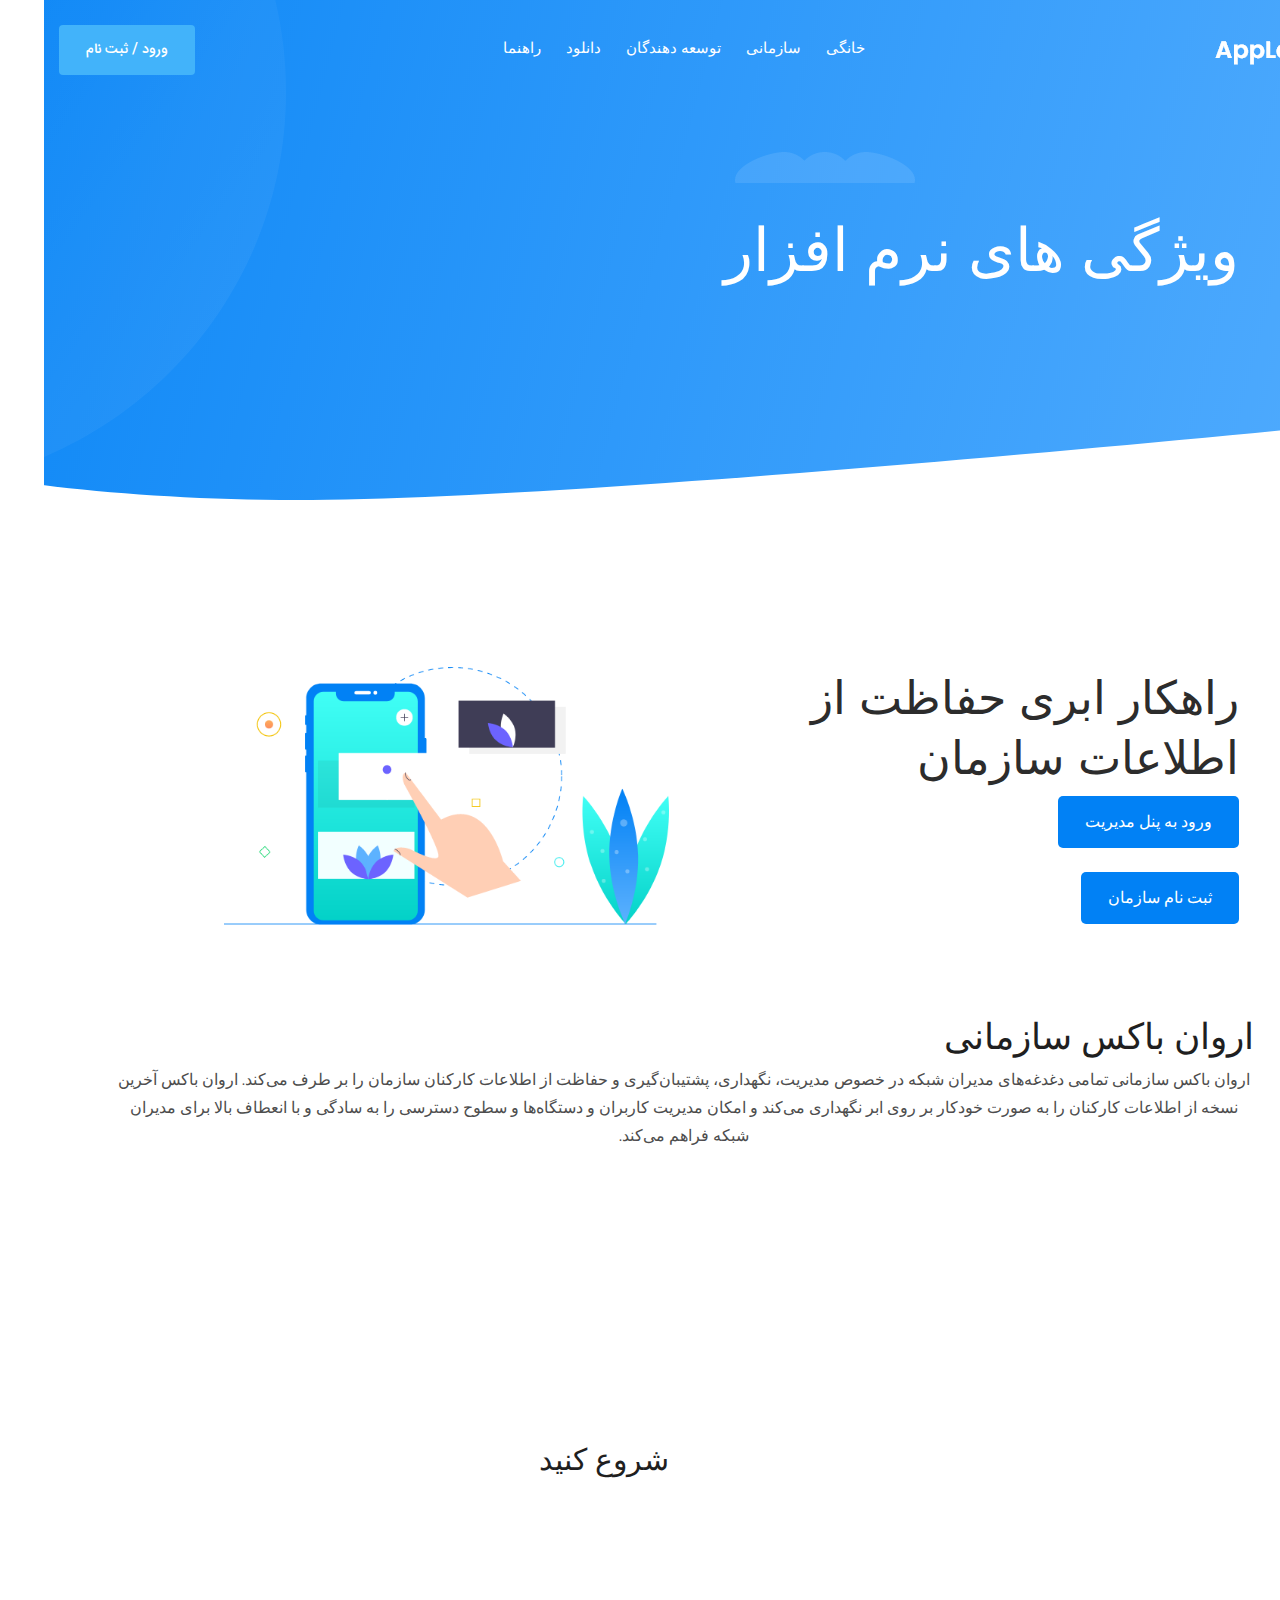
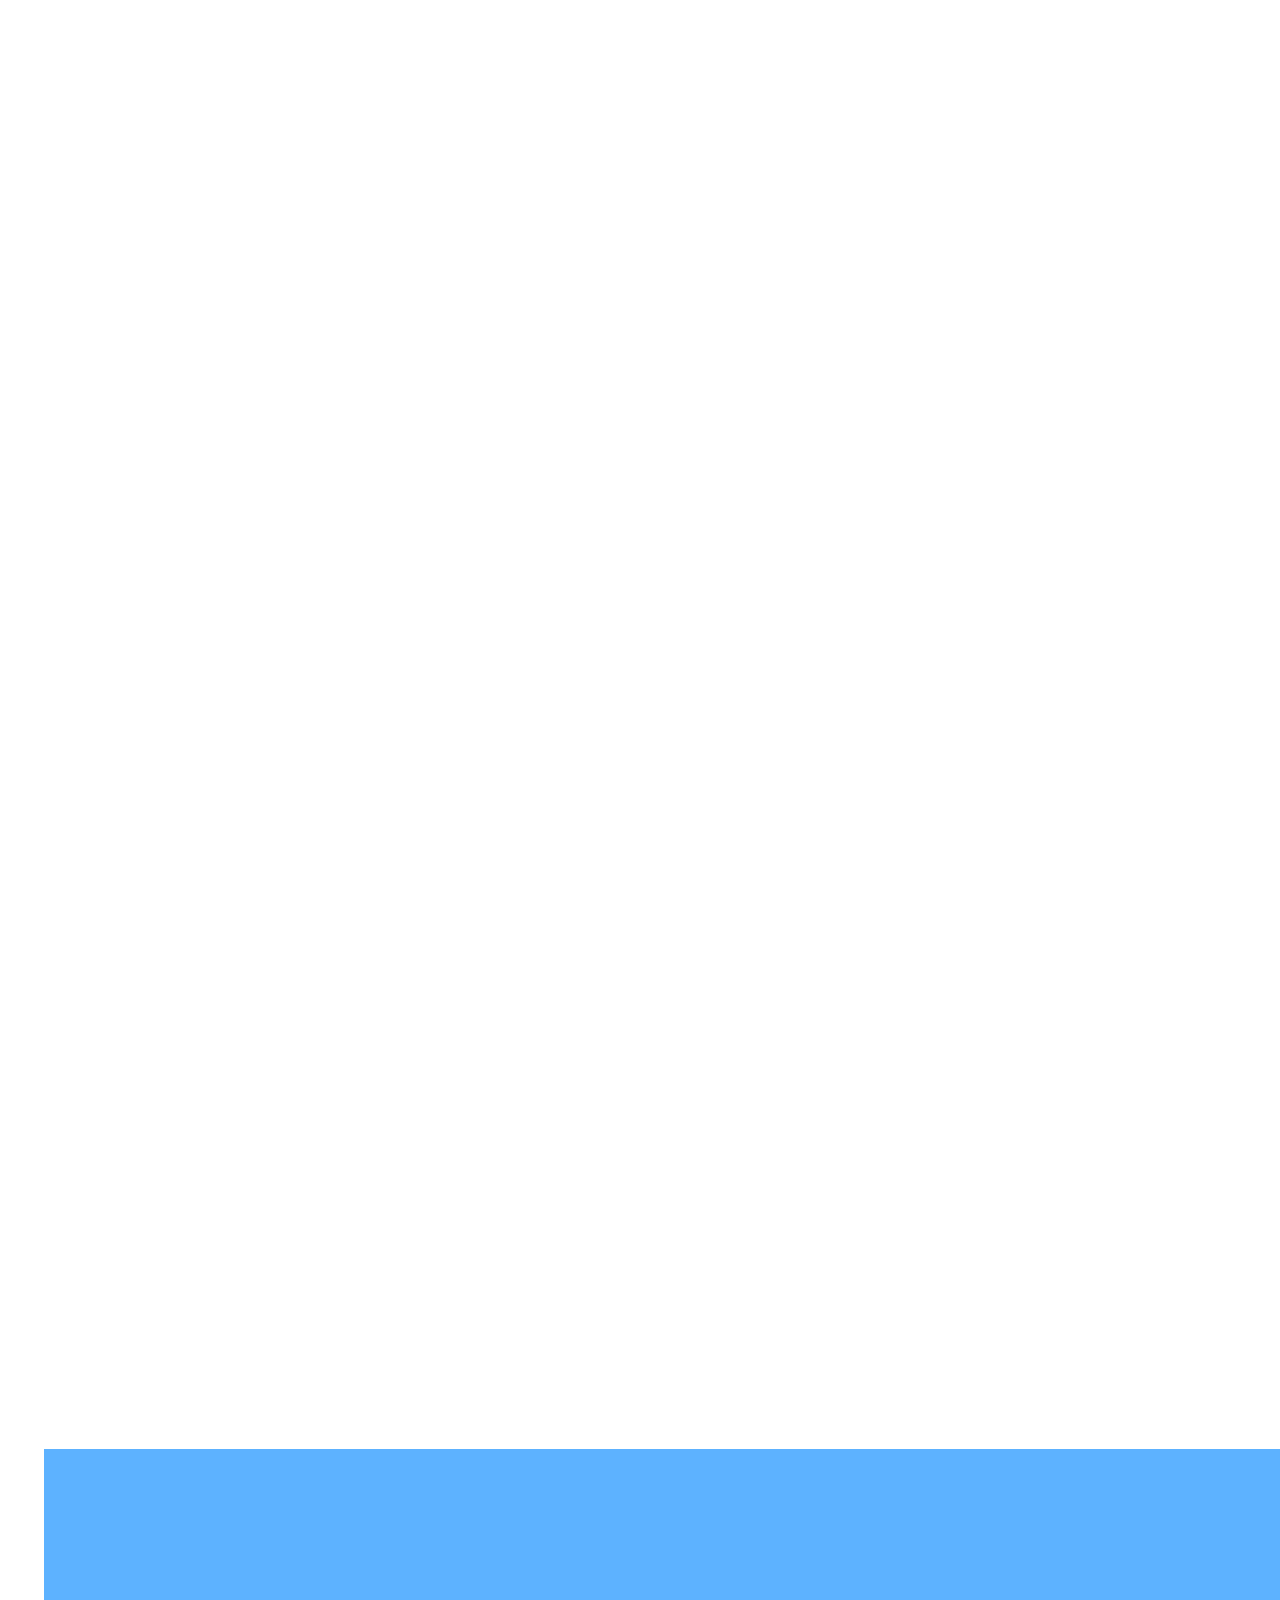
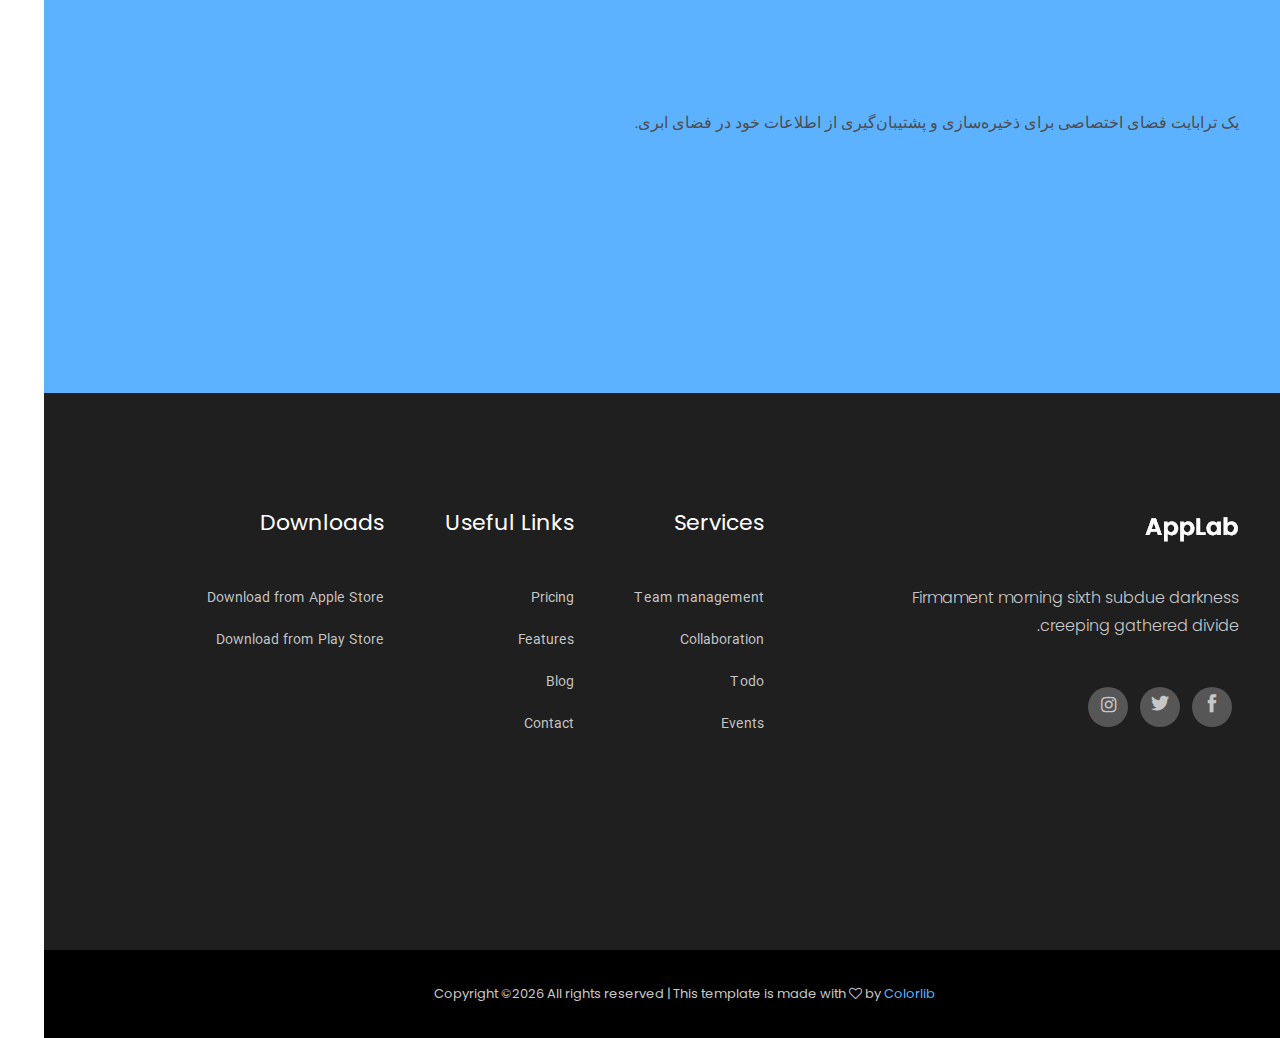
==== features.html @ 7cdcc344 "add  the arwan box project" ====
<!doctype html>
<html class="no-js" lang="zxx">

<head>
    <meta charset="utf-8">
    <meta http-equiv="x-ua-compatible" content="ie=edge">
    <title>آروان باکس</title>
    <meta name="description" content="">
    <meta name="viewport" content="width=device-width, initial-scale=1">

    <!-- <link rel="manifest" href="site.webmanifest"> -->
    <!-- Place favicon.ico in the root directory -->

    <!-- CSS here -->
    <link rel="stylesheet" href="css/bootstrap.min.css">
    <link rel="stylesheet" href="css/bootstrap-rtl.css">
    <link rel="stylesheet" href="css/owl.carousel.min.css">
    <link rel="stylesheet" href="css/magnific-popup.css">
    <link rel="stylesheet" href="css/font-awesome.min.css">
    <link rel="stylesheet" href="css/themify-icons.css">
    <link rel="stylesheet" href="css/nice-select.css">
    <link rel="stylesheet" href="css/flaticon.css">
    <link rel="stylesheet" href="css/gijgo.css">
    <link rel="stylesheet" href="css/animate.min.css">
    <link rel="stylesheet" href="css/slick.css">
    <link rel="stylesheet" href="css/slicknav.css">
    <link rel="stylesheet" href="css/style.css">
    <!-- <link rel="stylesheet" href="css/responsive.css"> -->
</head>

<body>
    <!--[if lte IE 9]>
            <p class="browserupgrade">You are using an <strong>outdated</strong> browser. Please <a href="https://browsehappy.com/">upgrade your browser</a> to improve your experience and security.</p>
        <![endif]-->

    <!-- header-start -->
    <header>
        <div class="header-area ">
            <div id="sticky-header" class="main-header-area">
                <div class="container-fluid">
                    <div class="row align-items-center">
                        <div class="col-xl-3 col-lg-2">
                            <div class="logo">
                                <a href="index.html">
                                    <img src="img/logo.png" alt="">
                                </a>
                            </div>
                        </div>
                        <div class="col-xl-6 col-lg-7">
                            <div class="main-menu  d-none d-lg-block">
                                <nav>
                                    <ul id="navigation">
                                        <li><a class="active" href="index.html">خانگی</a></li>
                                        <li><a href="features.html">سازمانی</a></li>
                                        <li><a href="Pricing.html">توسعه دهندگان</a></li>
                                        <li><a href="#">دانلود</a>

                                        </li>
                                        <li><a href="#">راهنما </a>

                                        </li>
                                    </ul>
                                </nav>
                            </div>
                        </div>
                        <div class="col-xl-3 col-lg-3 d-none d-lg-block">
                            <div class="Appointment">
                                <div class="book_btn d-none d-lg-block">
                                    <a href="#">ورود / ثبت نام</a>
                                </div>
                            </div>
                        </div>
                        <div class="col-12">
                            <div class="mobile_menu d-block d-lg-none"></div>
                        </div>
                    </div>

                </div>
            </div>
        </div>
    </header>
    <!-- header-end -->

    <!-- bradcam_area  -->
    <div class="bradcam_area bradcam_bg_1">
        <div class="container">
            <div class="row">
                <div class="col-xl-12">
                    <div class="bradcam_text">
                        <h3>ویژگی های نرم افزار</h3>
                    </div>
                </div>
            </div>
        </div>
    </div>
    <!-- /bradcam_area  -->

    <!-- about  -->
    <div class="features_area ">
        <div class="container">
            <div class="features_main_wrap">
                <div class="row  align-items-center">
                    <div class="col-xl-5 col-lg-5 col-md-6">
                        <div class="features_info2">
                            <h3> راهکار ابری حفاظت از اطلاعات
                                سازمان</h3>

                            <div class="about_btn">
                                <a class="boxed-btn4" href="#">ورود به پنل مدیریت</a>
                            </div>
                            <br>
                            <div class="about_btn">
                                <a class="boxed-btn4" href="#">ثبت نام سازمان</a>
                            </div>
                        </div>
                    </div>
                    <div class="col-xl-5 col-lg-5 offset-xl-1 offset-lg-1 col-md-6 ">
                        <div class="about_draw wow fadeInUp" data-wow-duration=".7s" data-wow-delay=".5s">
                            <img src="img/ilstrator_img/draw.png" alt="">
                        </div>
                    </div>
                </div>
            </div>
            <div class="service_content_wrap">
                <div class="row">
                    <div class="wpb_text_column wpb_content_element ">
                        <div class="wpb_wrapper">
                            <h1>اروان باکس سازمانی</h1>

                        </div>
                    </div>
                    <div class="vc_empty_space" style="height: 20px"><span class="vc_empty_space_inner"></span></div>
                    <div class="wpb_text_column wpb_content_element ">
                        <div class="wpb_wrapper">
                            <p>اروان باکس سازمانی تمامی دغدغه‌های مدیران شبکه در خصوص مدیریت، نگهداری،‌ پشتیبان‌گیری و
                                حفاظت از اطلاعات کارکنان سازمان را بر طرف می‌کند. اروان باکس آخرین نسخه از اطلاعات
                                کارکنان را به صورت خودکار بر روی ابر نگهداری می‌کند و امکان مدیریت کاربران و دستگاه‌ها و
                                سطوح دسترسی را به سادگی و با انعطاف بالا برای مدیران شبکه فراهم می‌کند.</p>

                        </div>
                    </div>



                    <div class="col-lg-4 col-md-4">
                        <div class="single_service  wow fadeInUp" data-wow-duration=".5s" data-wow-delay=".3s">
                            <div class="icon-cell  ">
                                <div class="wrapper-icon-image"><img
                                        src="C:\Users\kimia\Desktop\applab\applab\img/icon/activity.png"
                                        class="slz-icon-img" alt=""></div>
                            </div>
                            <div class="content-cell">
                                <div class="wrapper-info">
                                    <a class="title " href="#">
                                        <h3>مدیریت و نظارت کامل بر تمامی فعالیت‌ها</h3>
                                    </a>
                                </div>
                            </div>
                        </div>
                    </div>
                    <div class="col-lg-4 col-md-4">
                        <div class="single_service  wow fadeInUp" data-wow-duration=".6s" data-wow-delay=".4s">
                            <div class="icon-cell  ">
                                <div class="wrapper-icon-image"><img
                                        src="C:\Users\kimia\Desktop\applab\applab\img/icon/access.png"
                                        class="slz-icon-img" alt=""></div>
                            </div>
                            <div class="content-cell">
                                <div class="wrapper-info">
                                    <a class="title " href="#">
                                        <h3> کنترل و مدیریت سطوح دسترسی</h3>
                                    </a>

                                </div>
                            </div>
                        </div>
                    </div>
                    <div class="col-lg-4 col-md-4  wow fadeInUp" data-wow-duration=".7s" data-wow-delay=".5s">
                        <div class="single_service">
                            <div class="icon-cell  ">
                                <div class="wrapper-icon-image"><img
                                        src="C:\Users\kimia\Desktop\applab\applab\img/icon/report.png"
                                        class="slz-icon-img" alt=""></div>
                            </div>
                            <div class="content-cell">
                                <div class="wrapper-info">
                                    <a class="title " href="#">
                                        <h3> دریافت گزارش های متنوع مدیرتی </h3>
                                    </a>

                                </div>
                            </div>
                        </div>
                    </div>
                </div>

            </div>
            <div class="features_main_wrap">
                <div class="row  align-items-center">
                    <div class="col-xl-5 col-lg-5 offset-xl-1 offset-lg-1 col-md-6">
                        <div class="about_image wow fadeInLeft" data-wow-duration=".4s" data-wow-delay=".3s">
                            <img src="img/ilstrator_img/phone.png" alt="">
                        </div>
                    </div>
                    <div class="col-xl-6 col-lg-6 col-md-6">
                        <div class="features_info">
                            <h2>شروع کنید</h2>
                            <p class="wow fadeInUp" data-wow-duration=".5s" data-wow-delay=".3s">
                                سازمان خود را ثبت کنید و تا یک ماه بدون پرداخت هزینه، از خدمات ابرینو سازمانی بهره‌مند
                                شوید. <br>
                            </p>
                            <div class="about_btn wow fadeInUp" data-wow-duration=".10s" data-wow-delay=".8s">
                                <a class="boxed-btn4" href="#"> ثبت نام سازمان</a>
                            </div>
                            <p class="wow fadeInUp" data-wow-duration=".6s" data-wow-delay=".4s">
                                کلاینت‌های ابرینو ، تحت کنترل سطوح دسترسی مدیر شبکه سازمان و با امکان نصب یکجا در اختیار
                                شما هستند.</p>
                            <div class="about_btn wow fadeInUp" data-wow-duration=".10s" data-wow-delay=".8s">
                                <a class="boxed-btn4" href="#"> کلاینت های اروان باکس</a>
                            </div>

                            <p class="wow fadeInUp" data-wow-duration=".6s" data-wow-delay=".4s">
                                با کلیک روی دکمه زیر
                                مستند راهنمای ابرینو سازمانی را دریافت کنید.
                            </p>
                            <div class="about_btn wow fadeInUp" data-wow-duration=".10s" data-wow-delay=".8s">
                                <a class="boxed-btn4" href="#">دانلود مستند سازمانی</a>
                            </div>
                        </div>
                    </div>
                </div>
            </div>
        </div>
    </div>
    <!--/ about  -->

    <!-- service_area_2  -->
    <div class="service_area_2 plus_margin">
        <div class="container">
            <div class="row align-items-center">

                <div class="col-xl-5 offset-xl-1 col-lg-6 col-md-6 ">
                    <div class="mobile_screen wow fadeInRight" data-wow-duration=".8s" data-wow-delay=".5s">
                        <img src="img/ilstrator_img/mobile_screen.png" alt="">
                    </div>
                </div>

                <div class="col-xl-4 col-lg-4 col-md-6 wow fadeInLeft" data-wow-duration=".4s" data-wow-delay=".5s">
                    <div class="man_thumb">
                        <img src="img/ilstrator_img/man_walk.png" alt="">
                    </div>
                </div>
            </div>

        </div>
    </div>
    </div>
    </div>
    <!--/ service_area_2  -->

    <!-- productivity_area  -->
    <div class="productivity_area">
        <div class="container">
            <div class="row align-items-center">
                <div class="col-xl-7 col-md-12 col-lg-6">
                    <h3 class="wow fadeInDown" data-wow-duration="1s" data-wow-delay=".1s">فضای ابری شخصی میخواهید <br>
                    </h3>
                    <p>یک ترابایت فضای اختصاصی برای ذخیره‌سازی و پشتیبان‌گیری از اطلاعات خود در فضای ابری.</p>
                    <div class="about_btn wow fadeInUp" data-wow-duration=".10s" data-wow-delay=".8s">
                        <a class="boxed-btn4" href="#"> ورود به بخش کاربری</a>
                    </div>
                </div>
                <div class="col-xl-5 col-md-12 col-lg-6">
                    <div class="app_download wow fadeInDown" data-wow-duration="1s" data-wow-delay=".1s">
                        <div class="wpb_column vc_column_container vc_col-sm-3">
                            <div class="vc_column-inner ">
                                <div class="wpb_wrapper">
                                    <div class="wpb_text_column wpb_content_element ">
                                        <div class="wpb_wrapper">
                                            <p style="text-align: center; margin-bottom: -80px; margin-right:-280px;"><a href="#"><img
                                                        class="alignnone size-full wp-image-5616"
                                                        src="C:\Users\kimia\Desktop\applab\applab\img\icon/Brochures.png"
                                                        alt="" width="130" height="80"></a></p>

                                        </div>
                                    </div>
                                </div>
                            </div>
                        </div>

                        <div class="wpb_column vc_column_container vc_col-sm-3">
                            <div class="vc_column-inner ">
                                <div class="wpb_wrapper">
                                    <div class="wpb_text_column wpb_content_element ">
                                        <div class="wpb_wrapper">
                                            <p style="text-align: center; margin-right: 430px;margin-bottom:-83px;"><a href="#"><img
                                                        class="alignnone size-full wp-image-5616"
                                                        src="C:\Users\kimia\Desktop\applab\applab\img\icon/HelpDocumentationnew-white.png"
                                                        alt="" width="130" height="80"></a></p>

                                        </div>
                                    </div>
                                </div>
                            </div>
                        </div>


                        <div class="wpb_column vc_column_container vc_col-sm-3">
                            <div class="vc_column-inner ">
                                <div class="wpb_wrapper">
                                    <div class="wpb_text_column wpb_content_element ">
                                        <div class="wpb_wrapper">
                                            <p style="text-align: center"><a href="#"><img
                                                        class="alignnone size-full wp-image-5615"
                                                        src="C:\Users\kimia\Desktop\applab\applab\img\icon/Brochure.png"
                                                        alt="" width="130" height="80"></a></p>

                                        </div>
                                    </div>
                                </div>
                            </div>
                        </div>


                        <div class="wpb_column vc_column_container vc_col-sm-3">
                            <div class="vc_column-inner ">
                                <div class="wpb_wrapper">
                                    <div class="wpb_text_column wpb_content_element ">
                                        <div class="wpb_wrapper">
                                            <p style="text-align: center; margin-right: 300px; margin-top:-90px;"><a href="#"><img
                                                        class="alignnone size-full wp-image-5614"
                                                        src="C:\Users\kimia\Desktop\applab\applab\img\icon/Catalogue.png"
                                                        alt="" width="130" height="80"></a></p>

                                        </div>
                                    </div>
                                </div>
                            </div>
                        </div>

                        <div class="wpb_column vc_column_container vc_col-sm-3">
                            <div class="vc_column-inner ">
                                <div class="wpb_wrapper">
                                    <div class="wpb_text_column wpb_content_element ">
                                        <div class="wpb_wrapper">
                                            <p style="text-align: center;margin-top:  40px;"><a href="#"><img
                                                        class="alignnone size-full wp-image-5614"
                                                        src="C:\Users\kimia\Desktop\applab\applab\img\icon/Contact.png"
                                                        alt="" width="130" height="80"></a></p>

                                        </div>
                                    </div>
                                </div>
                            </div>
                        </div>

                        <div class="wpb_column vc_column_container vc_col-sm-3">
                            <div class="vc_column-inner ">
                                <div class="wpb_wrapper">
                                    <div class="wpb_text_column wpb_content_element ">
                                        <div class="wpb_wrapper">
                                            <p style="text-align: center; margin-right:435px; margin-top: -90px;"><a href="#"><img
                                                        class="alignnone size-full wp-image-5614"
                                                        src="C:\Users\kimia\Desktop\applab\applab\img\icon/Faq.png"
                                                        alt="" width="130" height="80"></a></p>

                                        </div>
                                    </div>
                                </div>
                            </div>
                        </div>


                        <div class="wpb_column vc_column_container vc_col-sm-3">
                            <div class="vc_column-inner ">
                                <div class="wpb_wrapper">
                                    <div class="wpb_text_column wpb_content_element ">
                                        <div class="wpb_wrapper">
                                            <p style="text-align: center; margin-right: 300px;  margin-top:-93px;"><a href="#"><img
                                                        class="alignnone size-full wp-image-5614"
                                                        src="C:\Users\kimia\Desktop\applab\applab\img\icon/Terms.png"
                                                        alt="" width="130" height="80"></a></p>

                                        </div>
                                    </div>
                                </div>
                            </div>
                        </div>

                        <div class="wpb_column vc_column_container vc_col-sm-3">
                                <div class="vc_column-inner ">
                                    <div class="wpb_wrapper">
                                        <div class="wpb_text_column wpb_content_element ">
                                            <div class="wpb_wrapper">
                                                <p style="text-align: center; margin-right: -300px;  margin-top:-93px;"><a href="#"><img
                                                            class="alignnone size-full wp-image-5614"
                                                            src="C:\Users\kimia\Desktop\applab\applab\img\icon/Media-white.png"
                                                            alt="" width="130" height="80"></a></p>
    
                                            </div>
                                        </div>
                                    </div>
                                </div>
                            </div>
                    </div>
                </div>
            </div>
        </div>
    </div>


    <!--/ productivity_area  -->

    <!-- footer start -->
    <footer class="footer">
        <div class="footer_top">
            <div class="container">
                <div class="row">
                    <div class="col-xl-4 col-md-6 col-lg-4">
                        <div class="footer_widget">
                            <div class="footer_logo">
                                <a href="#">
                                    <img src="img/logo.png" alt="">
                                </a>
                            </div>
                            <p>
                                Firmament morning sixth subdue darkness
                                creeping gathered divide.
                            </p>
                            <div class="socail_links">
                                <ul>
                                    <li>
                                        <a href="#">
                                            <i class="ti-facebook"></i>
                                        </a>
                                    </li>
                                    <li>
                                        <a href="#">
                                            <i class="ti-twitter-alt"></i>
                                        </a>
                                    </li>
                                    <li>
                                        <a href="#">
                                            <i class="fa fa-instagram"></i>
                                        </a>
                                    </li>
                                </ul>
                            </div>

                        </div>
                    </div>
                    <div class="col-xl-2 offset-xl-1 col-md-6 col-lg-3">
                        <div class="footer_widget">
                            <h3 class="footer_title">
                                Services
                            </h3>
                            <ul>
                                <li><a href="#">Team management</a></li>
                                <li><a href="#">Collaboration</a></li>
                                <li><a href="#">Todo</a></li>
                                <li><a href="#">Events</a></li>
                            </ul>

                        </div>
                    </div>
                    <div class="col-xl-2 col-md-6 col-lg-2">
                        <div class="footer_widget">
                            <h3 class="footer_title">
                                Useful Links
                            </h3>
                            <ul>
                                <li><a href="#">Pricing</a></li>
                                <li><a href="#">Features</a></li>
                                <li><a href="#">Blog</a></li>
                                <li><a href="#">Contact</a></li>
                            </ul>
                        </div>
                    </div>
                    <div class="col-xl-3 col-md-6 col-lg-3">
                        <div class="footer_widget">
                            <h3 class="footer_title">
                                Downloads
                            </h3>
                            <ul>
                                <li>
                                    <a href="#">
                                        Download from Apple Store

                                    </a>
                                </li>
                                <li><a href="#">
                                        Download from Play Store
                                    </a>
                                </li>
                            </ul>
                        </div>
                    </div>
                </div>
            </div>
        </div>
        <div class="copy-right_text">
            <div class="container">
                <div class="footer_border"></div>
                <div class="row">
                    <div class="col-xl-12">
                        <p class="copy_right text-center">
                            <!-- Link back to Colorlib can't be removed. Template is licensed under CC BY 3.0. -->
                            Copyright &copy;<script>
                                document.write(new Date().getFullYear());
                            </script> All rights reserved | This template is made with <i class="fa fa-heart-o"
                                aria-hidden="true"></i> by <a href="https://colorlib.com" target="_blank">Colorlib</a>
                            <!-- Link back to Colorlib can't be removed. Template is licensed under CC BY 3.0. -->
                        </p>
                    </div>
                </div>
            </div>
        </div>
    </footer>
    <!--/ footer end  -->

    <!-- JS here -->
    <script src="js/vendor/modernizr-3.5.0.min.js"></script>
    <script src="js/vendor/jquery-1.12.4.min.js"></script>
    <script src="js/popper.min.js"></script>
    <script src="js/bootstrap.min.js"></script>
    <script src="js/owl.carousel.min.js"></script>
    <script src="js/isotope.pkgd.min.js"></script>
    <script src="js/ajax-form.js"></script>
    <script src="js/waypoints.min.js"></script>
    <script src="js/jquery.counterup.min.js"></script>
    <script src="js/imagesloaded.pkgd.min.js"></script>
    <script src="js/scrollIt.js"></script>
    <script src="js/jquery.scrollUp.min.js"></script>
    <script src="js/wow.min.js"></script>
    <script src="js/nice-select.min.js"></script>
    <script src="js/jquery.slicknav.min.js"></script>
    <script src="js/jquery.magnific-popup.min.js"></script>
    <script src="js/plugins.js"></script>
    <script src="js/gijgo.min.js"></script>

    <!--contact js-->
    <script src="js/contact.js"></script>
    <script src="js/jquery.ajaxchimp.min.js"></script>
    <script src="js/jquery.form.js"></script>
    <script src="js/jquery.validate.min.js"></script>
    <script src="js/mail-script.js"></script>

    <script src="js/main.js"></script>
</body>

</html>
---- css/themify-icons.css ----
@font-face {
	font-family: 'themify';
	src:url('../fonts/themify.eot?-fvbane');
	src:url('../fonts/themify.eot?#iefix-fvbane') format('embedded-opentype'),
		url('../fonts/themify.woff?-fvbane') format('woff'),
		url('../fonts/themify.ttf?-fvbane') format('truetype'),
		url('../fonts/themify.svg?-fvbane#themify') format('svg');
	font-weight: normal;
	font-style: normal;
}

[class^="ti-"], [class*=" ti-"] {
	font-family: 'themify';
	/* speak: none; */
	font-style: normal;
	font-weight: normal;
	font-variant: normal;
	text-transform: none;
	line-height: 1;

	/* Better Font Rendering =========== */
	-webkit-font-smoothing: antialiased;
	-moz-osx-font-smoothing: grayscale;
}

.ti-wand:before {
	content: "\e600";
}
.ti-volume:before {
	content: "\e601";
}
.ti-user:before {
	content: "\e602";
}
.ti-unlock:before {
	content: "\e603";
}
.ti-unlink:before {
	content: "\e604";
}
.ti-trash:before {
	content: "\e605";
}
.ti-thought:before {
	content: "\e606";
}
.ti-target:before {
	content: "\e607";
}
.ti-tag:before {
	content: "\e608";
}
.ti-tablet:before {
	content: "\e609";
}
.ti-star:before {
	content: "\e60a";
}
.ti-spray:before {
	content: "\e60b";
}
.ti-signal:before {
	content: "\e60c";
}
.ti-shopping-cart:before {
	content: "\e60d";
}
.ti-shopping-cart-full:before {
	content: "\e60e";
}
.ti-settings:before {
	content: "\e60f";
}
.ti-search:before {
	content: "\e610";
}
.ti-zoom-in:before {
	content: "\e611";
}
.ti-zoom-out:before {
	content: "\e612";
}
.ti-cut:before {
	content: "\e613";
}
.ti-ruler:before {
	content: "\e614";
}
.ti-ruler-pencil:before {
	content: "\e615";
}
.ti-ruler-alt:before {
	content: "\e616";
}
.ti-bookmark:before {
	content: "\e617";
}
.ti-bookmark-alt:before {
	content: "\e618";
}
.ti-reload:before {
	content: "\e619";
}
.ti-plus:before {
	content: "\e61a";
}
.ti-pin:before {
	content: "\e61b";
}
.ti-pencil:before {
	content: "\e61c";
}
.ti-pencil-alt:before {
	content: "\e61d";
}
.ti-paint-roller:before {
	content: "\e61e";
}
.ti-paint-bucket:before {
	content: "\e61f";
}
.ti-na:before {
	content: "\e620";
}
.ti-mobile:before {
	content: "\e621";
}
.ti-minus:before {
	content: "\e622";
}
.ti-medall:before {
	content: "\e623";
}
.ti-medall-alt:before {
	content: "\e624";
}
.ti-marker:before {
	content: "\e625";
}
.ti-marker-alt:before {
	content: "\e626";
}
.ti-arrow-up:before {
	content: "\e627";
}
.ti-arrow-right:before {
	content: "\e628";
}
.ti-arrow-left:before {
	content: "\e629";
}
.ti-arrow-down:before {
	content: "\e62a";
}
.ti-lock:before {
	content: "\e62b";
}
.ti-location-arrow:before {
	content: "\e62c";
}
.ti-link:before {
	content: "\e62d";
}
.ti-layout:before {
	content: "\e62e";
}
.ti-layers:before {
	content: "\e62f";
}
.ti-layers-alt:before {
	content: "\e630";
}
.ti-key:before {
	content: "\e631";
}
.ti-import:before {
	content: "\e632";
}
.ti-image:before {
	content: "\e633";
}
.ti-heart:before {
	content: "\e634";
}
.ti-heart-broken:before {
	content: "\e635";
}
.ti-hand-stop:before {
	content: "\e636";
}
.ti-hand-open:before {
	content: "\e637";
}
.ti-hand-drag:before {
	content: "\e638";
}
.ti-folder:before {
	content: "\e639";
}
.ti-flag:before {
	content: "\e63a";
}
.ti-flag-alt:before {
	content: "\e63b";
}
.ti-flag-alt-2:before {
	content: "\e63c";
}
.ti-eye:before {
	content: "\e63d";
}
.ti-export:before {
	content: "\e63e";
}
.ti-exchange-vertical:before {
	content: "\e63f";
}
.ti-desktop:before {
	content: "\e640";
}
.ti-cup:before {
	content: "\e641";
}
.ti-crown:before {
	content: "\e642";
}
.ti-comments:before {
	content: "\e643";
}
.ti-comment:before {
	content: "\e644";
}
.ti-comment-alt:before {
	content: "\e645";
}
.ti-close:before {
	content: "\e646";
}
.ti-clip:before {
	content: "\e647";
}
.ti-angle-up:before {
	content: "\e648";
}
.ti-angle-right:before {
	content: "\e649";
}
.ti-angle-left:before {
	content: "\e64a";
}
.ti-angle-down:before {
	content: "\e64b";
}
.ti-check:before {
	content: "\e64c";
}
.ti-check-box:before {
	content: "\e64d";
}
.ti-camera:before {
	content: "\e64e";
}
.ti-announcement:before {
	content: "\e64f";
}
.ti-brush:before {
	content: "\e650";
}
.ti-briefcase:before {
	content: "\e651";
}
.ti-bolt:before {
	content: "\e652";
}
.ti-bolt-alt:before {
	content: "\e653";
}
.ti-blackboard:before {
	content: "\e654";
}
.ti-bag:before {
	content: "\e655";
}
.ti-move:before {
	content: "\e656";
}
.ti-arrows-vertical:before {
	content: "\e657";
}
.ti-arrows-horizontal:before {
	content: "\e658";
}
.ti-fullscreen:before {
	content: "\e659";
}
.ti-arrow-top-right:before {
	content: "\e65a";
}
.ti-arrow-top-left:before {
	content: "\e65b";
}
.ti-arrow-circle-up:before {
	content: "\e65c";
}
.ti-arrow-circle-right:before {
	content: "\e65d";
}
.ti-arrow-circle-left:before {
	content: "\e65e";
}
.ti-arrow-circle-down:before {
	content: "\e65f";
}
.ti-angle-double-up:before {
	content: "\e660";
}
.ti-angle-double-right:before {
	content: "\e661";
}
.ti-angle-double-left:before {
	content: "\e662";
}
.ti-angle-double-down:before {
	content: "\e663";
}
.ti-zip:before {
	content: "\e664";
}
.ti-world:before {
	content: "\e665";
}
.ti-wheelchair:before {
	content: "\e666";
}
.ti-view-list:before {
	content: "\e667";
}
.ti-view-list-alt:before {
	content: "\e668";
}
.ti-view-grid:before {
	content: "\e669";
}
.ti-uppercase:before {
	content: "\e66a";
}
.ti-upload:before {
	content: "\e66b";
}
.ti-underline:before {
	content: "\e66c";
}
.ti-truck:before {
	content: "\e66d";
}
.ti-timer:before {
	content: "\e66e";
}
.ti-ticket:before {
	content: "\e66f";
}
.ti-thumb-up:before {
	content: "\e670";
}
.ti-thumb-down:before {
	content: "\e671";
}
.ti-text:before {
	content: "\e672";
}
.ti-stats-up:before {
	content: "\e673";
}
.ti-stats-down:before {
	content: "\e674";
}
.ti-split-v:before {
	content: "\e675";
}
.ti-split-h:before {
	content: "\e676";
}
.ti-smallcap:before {
	content: "\e677";
}
.ti-shine:before {
	content: "\e678";
}
.ti-shift-right:before {
	content: "\e679";
}
.ti-shift-left:before {
	content: "\e67a";
}
.ti-shield:before {
	content: "\e67b";
}
.ti-notepad:before {
	content: "\e67c";
}
.ti-server:before {
	content: "\e67d";
}
.ti-quote-right:before {
	content: "\e67e";
}
.ti-quote-left:before {
	content: "\e67f";
}
.ti-pulse:before {
	content: "\e680";
}
.ti-printer:before {
	content: "\e681";
}
.ti-power-off:before {
	content: "\e682";
}
.ti-plug:before {
	content: "\e683";
}
.ti-pie-chart:before {
	content: "\e684";
}
.ti-paragraph:before {
	content: "\e685";
}
.ti-panel:before {
	content: "\e686";
}
.ti-package:before {
	content: "\e687";
}
.ti-music:before {
	content: "\e688";
}
.ti-music-alt:before {
	content: "\e689";
}
.ti-mouse:before {
	content: "\e68a";
}
.ti-mouse-alt:before {
	content: "\e68b";
}
.ti-money:before {
	content: "\e68c";
}
.ti-microphone:before {
	content: "\e68d";
}
.ti-menu:before {
	content: "\e68e";
}
.ti-menu-alt:before {
	content: "\e68f";
}
.ti-map:before {
	content: "\e690";
}
.ti-map-alt:before {
	content: "\e691";
}
.ti-loop:before {
	content: "\e692";
}
.ti-location-pin:before {
	content: "\e693";
}
.ti-list:before {
	content: "\e694";
}
.ti-light-bulb:before {
	content: "\e695";
}
.ti-Italic:before {
	content: "\e696";
}
.ti-info:before {
	content: "\e697";
}
.ti-infinite:before {
	content: "\e698";
}
.ti-id-badge:before {
	content: "\e699";
}
.ti-hummer:before {
	content: "\e69a";
}
.ti-home:before {
	content: "\e69b";
}
.ti-help:before {
	content: "\e69c";
}
.ti-headphone:before {
	content: "\e69d";
}
.ti-harddrives:before {
	content: "\e69e";
}
.ti-harddrive:before {
	content: "\e69f";
}
.ti-gift:before {
	content: "\e6a0";
}
.ti-game:before {
	content: "\e6a1";
}
.ti-filter:before {
	content: "\e6a2";
}
.ti-files:before {
	content: "\e6a3";
}
.ti-file:before {
	content: "\e6a4";
}
.ti-eraser:before {
	content: "\e6a5";
}
.ti-envelope:before {
	content: "\e6a6";
}
.ti-download:before {
	content: "\e6a7";
}
.ti-direction:before {
	content: "\e6a8";
}
.ti-direction-alt:before {
	content: "\e6a9";
}
.ti-dashboard:before {
	content: "\e6aa";
}
.ti-control-stop:before {
	content: "\e6ab";
}
.ti-control-shuffle:before {
	content: "\e6ac";
}
.ti-control-play:before {
	content: "\e6ad";
}
.ti-control-pause:before {
	content: "\e6ae";
}
.ti-control-forward:before {
	content: "\e6af";
}
.ti-control-backward:before {
	content: "\e6b0";
}
.ti-cloud:before {
	content: "\e6b1";
}
.ti-cloud-up:before {
	content: "\e6b2";
}
.ti-cloud-down:before {
	content: "\e6b3";
}
.ti-clipboard:before {
	content: "\e6b4";
}
.ti-car:before {
	content: "\e6b5";
}
.ti-calendar:before {
	content: "\e6b6";
}
.ti-book:before {
	content: "\e6b7";
}
.ti-bell:before {
	content: "\e6b8";
}
.ti-basketball:before {
	content: "\e6b9";
}
.ti-bar-chart:before {
	content: "\e6ba";
}
.ti-bar-chart-alt:before {
	content: "\e6bb";
}
.ti-back-right:before {
	content: "\e6bc";
}
.ti-back-left:before {
	content: "\e6bd";
}
.ti-arrows-corner:before {
	content: "\e6be";
}
.ti-archive:before {
	content: "\e6bf";
}
.ti-anchor:before {
	content: "\e6c0";
}
.ti-align-right:before {
	content: "\e6c1";
}
.ti-align-left:before {
	content: "\e6c2";
}
.ti-align-justify:before {
	content: "\e6c3";
}
.ti-align-center:before {
	content: "\e6c4";
}
.ti-alert:before {
	content: "\e6c5";
}
.ti-alarm-clock:before {
	content: "\e6c6";
}
.ti-agenda:before {
	content: "\e6c7";
}
.ti-write:before {
	content: "\e6c8";
}
.ti-window:before {
	content: "\e6c9";
}
.ti-widgetized:before {
	content: "\e6ca";
}
.ti-widget:before {
	content: "\e6cb";
}
.ti-widget-alt:before {
	content: "\e6cc";
}
.ti-wallet:before {
	content: "\e6cd";
}
.ti-video-clapper:before {
	content: "\e6ce";
}
.ti-video-camera:before {
	content: "\e6cf";
}
.ti-vector:before {
	content: "\e6d0";
}
.ti-themify-logo:before {
	content: "\e6d1";
}
.ti-themify-favicon:before {
	content: "\e6d2";
}
.ti-themify-favicon-alt:before {
	content: "\e6d3";
}
.ti-support:before {
	content: "\e6d4";
}
.ti-stamp:before {
	content: "\e6d5";
}
.ti-split-v-alt:before {
	content: "\e6d6";
}
.ti-slice:before {
	content: "\e6d7";
}
.ti-shortcode:before {
	content: "\e6d8";
}
.ti-shift-right-alt:before {
	content: "\e6d9";
}
.ti-shift-left-alt:before {
	content: "\e6da";
}
.ti-ruler-alt-2:before {
	content: "\e6db";
}
.ti-receipt:before {
	content: "\e6dc";
}
.ti-pin2:before {
	content: "\e6dd";
}
.ti-pin-alt:before {
	content: "\e6de";
}
.ti-pencil-alt2:before {
	content: "\e6df";
}
.ti-palette:before {
	content: "\e6e0";
}
.ti-more:before {
	content: "\e6e1";
}
.ti-more-alt:before {
	content: "\e6e2";
}
.ti-microphone-alt:before {
	content: "\e6e3";
}
.ti-magnet:before {
	content: "\e6e4";
}
.ti-line-double:before {
	content: "\e6e5";
}
.ti-line-dotted:before {
	content: "\e6e6";
}
.ti-line-dashed:before {
	content: "\e6e7";
}
.ti-layout-width-full:before {
	content: "\e6e8";
}
.ti-layout-width-default:before {
	content: "\e6e9";
}
.ti-layout-width-default-alt:before {
	content: "\e6ea";
}
.ti-layout-tab:before {
	content: "\e6eb";
}
.ti-layout-tab-window:before {
	content: "\e6ec";
}
.ti-layout-tab-v:before {
	content: "\e6ed";
}
.ti-layout-tab-min:before {
	content: "\e6ee";
}
.ti-layout-slider:before {
	content: "\e6ef";
}
.ti-layout-slider-alt:before {
	content: "\e6f0";
}
.ti-layout-sidebar-right:before {
	content: "\e6f1";
}
.ti-layout-sidebar-none:before {
	content: "\e6f2";
}
.ti-layout-sidebar-left:before {
	content: "\e6f3";
}
.ti-layout-placeholder:before {
	content: "\e6f4";
}
.ti-layout-menu:before {
	content: "\e6f5";
}
.ti-layout-menu-v:before {
	content: "\e6f6";
}
.ti-layout-menu-separated:before {
	content: "\e6f7";
}
.ti-layout-menu-full:before {
	content: "\e6f8";
}
.ti-layout-media-right-alt:before {
	content: "\e6f9";
}
.ti-layout-media-right:before {
	content: "\e6fa";
}
.ti-layout-media-overlay:before {
	content: "\e6fb";
}
.ti-layout-media-overlay-alt:before {
	content: "\e6fc";
}
.ti-layout-media-overlay-alt-2:before {
	content: "\e6fd";
}
.ti-layout-media-left-alt:before {
	content: "\e6fe";
}
.ti-layout-media-left:before {
	content: "\e6ff";
}
.ti-layout-media-center-alt:before {
	content: "\e700";
}
.ti-layout-media-center:before {
	content: "\e701";
}
.ti-layout-list-thumb:before {
	content: "\e702";
}
.ti-layout-list-thumb-alt:before {
	content: "\e703";
}
.ti-layout-list-post:before {
	content: "\e704";
}
.ti-layout-list-large-image:before {
	content: "\e705";
}
.ti-layout-line-solid:before {
	content: "\e706";
}
.ti-layout-grid4:before {
	content: "\e707";
}
.ti-layout-grid3:before {
	content: "\e708";
}
.ti-layout-grid2:before {
	content: "\e709";
}
.ti-layout-grid2-thumb:before {
	content: "\e70a";
}
.ti-layout-cta-right:before {
	content: "\e70b";
}
.ti-layout-cta-left:before {
	content: "\e70c";
}
.ti-layout-cta-center:before {
	content: "\e70d";
}
.ti-layout-cta-btn-right:before {
	content: "\e70e";
}
.ti-layout-cta-btn-left:before {
	content: "\e70f";
}
.ti-layout-column4:before {
	content: "\e710";
}
.ti-layout-column3:before {
	content: "\e711";
}
.ti-layout-column2:before {
	content: "\e712";
}
.ti-layout-accordion-separated:before {
	content: "\e713";
}
.ti-layout-accordion-merged:before {
	content: "\e714";
}
.ti-layout-accordion-list:before {
	content: "\e715";
}
.ti-ink-pen:before {
	content: "\e716";
}
.ti-info-alt:before {
	content: "\e717";
}
.ti-help-alt:before {
	content: "\e718";
}
.ti-headphone-alt:before {
	content: "\e719";
}
.ti-hand-point-up:before {
	content: "\e71a";
}
.ti-hand-point-right:before {
	content: "\e71b";
}
.ti-hand-point-left:before {
	content: "\e71c";
}
.ti-hand-point-down:before {
	content: "\e71d";
}
.ti-gallery:before {
	content: "\e71e";
}
.ti-face-smile:before {
	content: "\e71f";
}
.ti-face-sad:before {
	content: "\e720";
}
.ti-credit-card:before {
	content: "\e721";
}
.ti-control-skip-forward:before {
	content: "\e722";
}
.ti-control-skip-backward:before {
	content: "\e723";
}
.ti-control-record:before {
	content: "\e724";
}
.ti-control-eject:before {
	content: "\e725";
}
.ti-comments-smiley:before {
	content: "\e726";
}
.ti-brush-alt:before {
	content: "\e727";
}
.ti-youtube:before {
	content: "\e728";
}
.ti-vimeo:before {
	content: "\e729";
}
.ti-twitter:before {
	content: "\e72a";
}
.ti-time:before {
	content: "\e72b";
}
.ti-tumblr:before {
	content: "\e72c";
}
.ti-skype:before {
	content: "\e72d";
}
.ti-share:before {
	content: "\e72e";
}
.ti-share-alt:before {
	content: "\e72f";
}
.ti-rocket:before {
	content: "\e730";
}
.ti-pinterest:before {
	content: "\e731";
}
.ti-new-window:before {
	content: "\e732";
}
.ti-microsoft:before {
	content: "\e733";
}
.ti-list-ol:before {
	content: "\e734";
}
.ti-linkedin:before {
	content: "\e735";
}
.ti-layout-sidebar-2:before {
	content: "\e736";
}
.ti-layout-grid4-alt:before {
	content: "\e737";
}
.ti-layout-grid3-alt:before {
	content: "\e738";
}
.ti-layout-grid2-alt:before {
	content: "\e739";
}
.ti-layout-column4-alt:before {
	content: "\e73a";
}
.ti-layout-column3-alt:before {
	content: "\e73b";
}
.ti-layout-column2-alt:before {
	content: "\e73c";
}
.ti-instagram:before {
	content: "\e73d";
}
.ti-google:before {
	content: "\e73e";
}
.ti-github:before {
	content: "\e73f";
}
.ti-flickr:before {
	content: "\e740";
}
.ti-facebook:before {
	content: "\e741";
}
.ti-dropbox:before {
	content: "\e742";
}
.ti-dribbble:before {
	content: "\e743";
}
.ti-apple:before {
	content: "\e744";
}
.ti-android:before {
	content: "\e745";
}
.ti-save:before {
	content: "\e746";
}
.ti-save-alt:before {
	content: "\e747";
}
.ti-yahoo:before {
	content: "\e748";
}
.ti-wordpress:before {
	content: "\e749";
}
.ti-vimeo-alt:before {
	content: "\e74a";
}
.ti-twitter-alt:before {
	content: "\e74b";
}
.ti-tumblr-alt:before {
	content: "\e74c";
}
.ti-trello:before {
	content: "\e74d";
}
.ti-stack-overflow:before {
	content: "\e74e";
}
.ti-soundcloud:before {
	content: "\e74f";
}
.ti-sharethis:before {
	content: "\e750";
}
.ti-sharethis-alt:before {
	content: "\e751";
}
.ti-reddit:before {
	content: "\e752";
}
.ti-pinterest-alt:before {
	content: "\e753";
}
.ti-microsoft-alt:before {
	content: "\e754";
}
.ti-linux:before {
	content: "\e755";
}
.ti-jsfiddle:before {
	content: "\e756";
}
.ti-joomla:before {
	content: "\e757";
}
.ti-html5:before {
	content: "\e758";
}
.ti-flickr-alt:before {
	content: "\e759";
}
.ti-email:before {
	content: "\e75a";
}
.ti-drupal:before {
	content: "\e75b";
}
.ti-dropbox-alt:before {
	content: "\e75c";
}
.ti-css3:before {
	content: "\e75d";
}
.ti-rss:before {
	content: "\e75e";
}
.ti-rss-alt:before {
	content: "\e75f";
}
---- css/nice-select.css ----
.nice-select {
  -webkit-tap-highlight-color: transparent;
  background-color: #fff;
  border-radius: 5px;
  border: solid 1px #e8e8e8;
  box-sizing: border-box;
  clear: both;
  cursor: pointer;
  display: block;
  float: left;
  font-family: inherit;
  font-size: 14px;
  font-weight: normal;
  height: 42px;
  line-height: 40px;
  outline: none;
  padding-left: 18px;
  padding-right: 30px;
  position: relative;
  text-align: left !important;
  -webkit-transition: all 0.2s ease-in-out;
  transition: all 0.2s ease-in-out;
  -webkit-user-select: none;
     -moz-user-select: none;
      -ms-user-select: none;
          user-select: none;
  white-space: nowrap;
  width: auto; }
  .nice-select:hover {
    border-color: #dbdbdb; }
  .nice-select:active, .nice-select.open, .nice-select:focus {
    border-color: #999; }


  .nice-select.disabled {
    border-color: #ededed;
    color: #999;
    pointer-events: none; }
    .nice-select.disabled:after {
      border-color: #cccccc; }
  .nice-select.wide {
    width: 100%; }
    .nice-select.wide .list {
      left: 0 !important;
      right: 0 !important; }
  .nice-select.right {
    float: right; }
    .nice-select.right .list {
      left: auto;
      right: 0; }
  .nice-select.small {
    font-size: 12px;
    height: 36px;
    line-height: 34px; }
    .nice-select.small:after {
      height: 4px;
      width: 4px; }
    .nice-select.small .option {
      line-height: 34px;
      min-height: 34px; }
  .nice-select .list {
    background-color: #fff;
    border-radius: 5px;
    box-shadow: 0 0 0 1px rgba(68, 68, 68, 0.11);
    box-sizing: border-box;
    margin-top: 4px;
    opacity: 0;
    overflow: hidden;
    padding: 0;
    pointer-events: none;
    position: absolute;
    top: 100%;
    left: 0;
    -webkit-transform-origin: 50% 0;
        -ms-transform-origin: 50% 0;
            transform-origin: 50% 0;
    -webkit-transform: scale(0.75) translateY(-21px);
        -ms-transform: scale(0.75) translateY(-21px);
            transform: scale(0.75) translateY(-21px);
    -webkit-transition: all 0.2s cubic-bezier(0.5, 0, 0, 1.25), opacity 0.15s ease-out;
    transition: all 0.2s cubic-bezier(0.5, 0, 0, 1.25), opacity 0.15s ease-out;
    z-index: 9; }
    .nice-select .list:hover .option:not(:hover) {
      background-color: transparent !important; }
  .nice-select .option {
    cursor: pointer;
    font-weight: 400;
    line-height: 40px;
    list-style: none;
    min-height: 40px;
    outline: none;
    padding-left: 18px;
    padding-right: 29px;
    text-align: left;
    -webkit-transition: all 0.2s;
    transition: all 0.2s; }
    .nice-select .option:hover, .nice-select .option.focus, .nice-select .option.selected.focus {
      background-color: #f6f6f6; }
    .nice-select .option.selected {
      font-weight: bold; }
    .nice-select .option.disabled {
      background-color: transparent;
      color: #999;
      cursor: default; }

.no-csspointerevents .nice-select .list {
  display: none; }

.no-csspointerevents .nice-select.open .list {
  display: block; }





  /* ,,,,,,,,,,,,,,,, */


  .nice-select:after {
    content: "\e64b";
    display: block;
    height: 5px;
    margin-top: -5px;
    pointer-events: none;
    position: absolute;
    right: 30px;
    top: 8px;
    transition: all 0.15s ease-in-out;
    width: 5px;
    font-family: 'themify';
    color: #ddd; }

    .nice-select.open:after {
 }
    .nice-select.open .list {
      opacity: 1;
      pointer-events: auto;
      -webkit-transform: scale(1) translateY(0);
          -ms-transform: scale(1) translateY(0);
              transform: scale(1) translateY(0); }
---- css/flaticon.css ----
/*
  	Flaticon icon font: Flaticon
  	Creation date: 07/09/2019 08:07
  	*/

	  @font-face {
		font-family: "Flaticon";
		src: url("../fonts/Flaticon.eot");
		src: url("../fonts/Flaticon.eot");
		src: url("../fonts/Flaticon.eot?#iefix") format("embedded-opentype"),
			 url("../fonts/Flaticon.woff2") format("woff2"),
			 url("../fonts/Flaticon.woff") format("woff"),
			 url("../fonts/Flaticon.ttf") format("truetype"),
			 url("../fonts/Flaticon.svg#Flaticon") format("svg");
		font-weight: normal;
		font-style: normal;
	  }
	  
	  @media screen and (-webkit-min-device-pixel-ratio:0) {
		@font-face {
		  font-family: "Flaticon";
		  src: url("./Flaticon.svg#Flaticon") format("svg");
		}
	  }
	  
	  [class^="flaticon-"]:before, [class*=" flaticon-"]:before,
	  [class^="flaticon-"]:after, [class*=" flaticon-"]:after {   
		font-family: Flaticon;
			  font-size: 20px;
	  font-style: normal;
	  margin-left: 20px;
	  }
	  
	.flaticon-legal-paper:before {
		content: "\e001";
	}
	.flaticon-case:before {
		content: "\e002";
	}
	.flaticon-survey:before {
		content: "\e003";
	}
	.flaticon-bar-chart:before {
		content: "\e004";
	}
	.flaticon-controls:before {
		content: "\e005";
	}
	.flaticon-puzzle:before {
		content: "\e006";
	}
	.flaticon-right:before {
		content: "\e007";
	}
---- css/gijgo.css ----
.gj-button {
    background-color: #f5f5f5;
    border: 1px solid #ddd;
    color: #000;
    border-radius: 3px;
    padding: 6px 10px;
    cursor: pointer;
}

.gj-unselectable {
    -webkit-touch-callout: none;
    -webkit-user-select: none;
    -khtml-user-select: none;
    -moz-user-select: none;
    -ms-user-select: none;
    user-select: none;
}

.gj-row {
    display: -webkit-box;
    display: -ms-flexbox;
    display: flex;
    -ms-flex-wrap: wrap;
    flex-wrap: wrap;
}

.gj-margin-left-5 {
    margin-left: 5px;
}

.gj-margin-left-10 {
    margin-left: 10px;
}

.gj-width-full {
    width: 100%;
}

.gj-cursor-pointer {
    cursor: pointer;
}

.gj-text-align-center {
    text-align: center;
}

.gj-font-size-16 {
    font-size: 16px;
}

.gj-hidden {
    display: none;
}

/** Material Design */
.gj-button-md {
    background: 0 0;
    border: none;
    border-radius: 2px;
    color: rgba(0, 0, 0, 0.87);
    position: relative;
    height: 36px;
    margin: 0;
    min-width: 64px;
    padding: 0 16px;
    display: inline-block;
    font-family: "Roboto","Helvetica","Arial",sans-serif;
    font-size: 1rem;
    font-weight: 500;
    text-transform: uppercase;
    letter-spacing: 0;
    overflow: hidden;
    will-change: box-shadow;
    transition: box-shadow .2s cubic-bezier(.4,0,1,1),background-color .2s cubic-bezier(.4,0,.2,1),color .2s cubic-bezier(.4,0,.2,1);
    outline: none;
    cursor: pointer;
    text-decoration: none;
    text-align: center;
    line-height: 36px;
    vertical-align: middle;
    overflow: hidden;
    -webkit-user-select: none;
    -moz-user-select: none;
    -ms-user-select: none;
    user-select: none;
}

.gj-button-md:hover {
    background-color: rgba(158,158,158,.2);
}

.gj-button-md:disabled {
    color: rgba(0,0,0,.26);
    background: 0 0;
}

.gj-button-md .material-icons,
.gj-button-md .gj-icon {
    vertical-align: middle;
    /*font-size: 1.3rem;
    margin-right: 4px;*/
}

.gj-button-md.gj-button-md-icon {
    width: 24px;
    height: 31px;
    min-width: 24px;
    padding: 0px;
    display: table;
}

.gj-button-md.gj-button-md-icon .material-icons,
.gj-button-md.gj-button-md-icon .gj-icon {
    display: table-cell;
    margin-right: 0px;
    width: 24px;
    height: 24px;
}

.gj-button-md.active {
    background-color: rgba(158,158,158,.4);
}

.gj-button-md-group {
    position: relative;
    display: inline-block;
    vertical-align: middle;
}

.gj-textbox-md {
    border: none;
    border-bottom: 1px solid rgba(0,0,0,.42);
    display: block;
    font-family: "Helvetica","Arial",sans-serif;
    font-size: 16px;
    line-height: 16px;
    padding: 4px 0px;
    margin: 0;
    width: 100%;
    background: 0 0;
    text-align: left;
    color: rgba(0,0,0,.87);
}

.gj-textbox-md:focus,
.gj-textbox-md:active {
    border-bottom: 2px solid rgba(0,0,0,.42);
    outline: none;
}

.gj-textbox-md::placeholder {
    color: #8e8e8e;
}

.gj-textbox-md:-ms-input-placeholder {
    color: #8e8e8e;
}

.gj-textbox-md::-ms-input-placeholder {
    color: #8e8e8e;
}

.gj-md-spacer-24 {
    min-width: 24px;
    width: 24px;
    display: inline-block;
}

.gj-md-spacer-32 {
    min-width: 32px;
    width: 32px;
    display: inline-block;
}

.gj-modal {
    position: fixed;
    top: 0;
    right: 0;
    bottom: 0;
    left: 0;
    z-index: 1203;
    display: none;
    overflow: hidden;
    -webkit-overflow-scrolling: touch;
    outline: 0;
    background-color: rgba(0, 0, 0, 0.54118);
    transition: 200ms ease opacity;
    will-change: opacity;
}

/* List */
ul.gj-list li [data-role="wrapper"] {
    display: table;
    width: 100%;
}

ul.gj-list li [data-role="checkbox"] {
    display: table-cell;
    vertical-align:middle;
    text-align:center;
}

ul.gj-list li [data-role="image"] {
    display: table-cell;
    vertical-align:middle;
    text-align:center;
}

ul.gj-list li [data-role="display"] {
    display: table-cell;
    vertical-align:middle;
    cursor: pointer;
}

ul.gj-list li [data-role="display"]:empty:before {
  content: "\200b"; /* unicode zero width space character */
}

/* List - Bootstrap */
ul.gj-list-bootstrap {
    padding-left: 0px;
    margin-bottom: 0px;
}

ul.gj-list-bootstrap li {
    padding: 0px;
}

ul.gj-list-bootstrap li [data-role="wrapper"] {
    padding: 0px 10px;
}

ul.gj-list-bootstrap li [data-role="checkbox"] {
    width: 24px;
    padding: 3px;
}

ul.gj-list-bootstrap li [data-role="image"] {
    width: 24px;
    height: 24px;
}

ul.gj-list-bootstrap li [data-role="display"] {
    padding: 8px 0px 8px 4px;
}

.list-group-item.active ul li, .list-group-item.active:focus ul li, .list-group-item.active:hover ul li {
    text-shadow: none;
    color:initial;
}

/* List - Material Design */
ul.gj-list-md {
    padding: 0px;
    list-style: none;
    list-style-type: none;
    line-height: 24px;
    letter-spacing: 0;
    color: #616161; /* Gray 700 */
}

ul.gj-list-md li {
    display: list-item;
    list-style-type: none;
    padding: 0px;
    min-height: unset;
    box-sizing: border-box;
    align-items: center;
    cursor: default;
    overflow: hidden;

    font-family: "Roboto","Helvetica","Arial",sans-serif;
    font-size: 16px;
    font-weight: 400;
    letter-spacing: .04em;
    line-height: 1;
    
    -webkit-flex-direction: row;
    -ms-flex-direction: row;
    flex-direction: row;
    -webkit-flex-wrap: nowrap;
    -ms-flex-wrap: nowrap;
    flex-wrap: nowrap;
}

ul.gj-list-md li [data-role="checkbox"] {
    height: 24px;
    width: 24px;
}

ul.gj-list-md li [data-role="image"] {
    height: 24px;
    width: 24px;
}

ul.gj-list-md li [data-role="display"] {
    padding: 8px 0px 8px 5px;
    order: 0;
    flex-grow: 2;
    text-decoration: none;
    box-sizing: border-box;
    align-items: center;
    text-align: left;
    color: rgba(0,0,0,.87);
}

ul.gj-list-md li.disabled>[data-role="wrapper"]>[data-role="display"] {
    color: #9E9E9E; /* Gray 500 */
}

.gj-list-md-active {
    background: #e0e0e0;
    color: #3f51b5;
}


/* Picker */
.gj-picker {
    position: absolute;
    z-index: 1203;
    background-color: #fff;
}

.gj-picker .selected {
    color: #fff;
}

/* Material Design */
.gj-picker-md {
    font-family: "Roboto","Helvetica","Arial",sans-serif;
    font-size: 16px;
    font-weight: 400;
    letter-spacing: .04em;
    line-height: 1;
    color: rgba(0,0,0,.87);
    border: 1px solid #E0E0E0;
}

.gj-modal .gj-picker-md {
    border: 0px;
}

.gj-picker-md [role="header"] {
    color: rgba(255, 255, 255, 0.54);
    display: flex;
    background: #2196f3;
    align-items: baseline;
    user-select: none;
    justify-content: center;
}

.gj-picker-md [role="footer"] {
    float: right;
    padding: 10px;
}

.gj-picker-md [role="footer"] button.gj-button-md {
    color: #2196f3;
    font-weight: bold;
    font-size: 13px;
}

/* Bootstrap */
.gj-picker-bootstrap {
    border-radius: 4px;
    border: 1px solid #E0E0E0;
}

.gj-picker-bootstrap .selected {
    color: #888;
}

.gj-picker-bootstrap [role="header"] {
    background: #eee;
    color: #AAA;
}
@font-face {
    font-family: 'gijgo-material';
    src: url('../fonts/gijgo-material.eot?235541');
    src: url('../fonts/gijgo-material.eot?235541#iefix') format('embedded-opentype'), url('../fonts/gijgo-material.ttf?235541') format('truetype'), url('../fonts/gijgo-material.woff?235541') format('woff'), url('../fonts/gijgo-material.svg?235541#gijgo-material') format('svg');
    font-weight: normal;
    font-style: normal;
}

.gj-icon {
    /* use !important to prevent issues with browser extensions that change fonts */
    font-family: 'gijgo-material' !important;
    font-size: 24px;
    speak: none;
    font-style: normal;
    font-weight: normal;
    font-variant: normal;
    text-transform: none;
    line-height: 1;
    /* Enable Ligatures ================ */
    letter-spacing: 0;
    -webkit-font-feature-settings: "liga";
    -moz-font-feature-settings: "liga=1";
    -moz-font-feature-settings: "liga";
    -ms-font-feature-settings: "liga" 1;
    font-feature-settings: "liga";
    -webkit-font-variant-ligatures: discretionary-ligatures;
    font-variant-ligatures: discretionary-ligatures;
    /* Better Font Rendering =========== */
    -webkit-font-smoothing: antialiased;
    -moz-osx-font-smoothing: grayscale;
}

.gj-icon.undo:before {
    content: "\e900";
}

.gj-icon.vertical-align-top:before {
    content: "\e901";
}

.gj-icon.vertical-align-center:before {
    content: "\e902";
}

.gj-icon.vertical-align-bottom:before {
    content: "\e903";
}

.gj-icon.arrow-dropup:before {
    content: "\e904";
}

.gj-icon.clock:before {
    content: "\e905";
}

.gj-icon.refresh:before {
    content: "\e906";
}

.gj-icon.last-page:before {
    content: "\e907";
}

.gj-icon.first-page:before {
    content: "\e908";
}

.gj-icon.cancel:before {
    content: "\e909";
}

.gj-icon.clear:before {
    content: "\e90a";
}

.gj-icon.check-circle:before {
    content: "\e90b";
}

.gj-icon.delete:before {
    content: "\e90c";
}

.gj-icon.arrow-upward:before {
    content: "\e90d";
}

.gj-icon.arrow-forward:before {
    content: "\e90e";
}

.gj-icon.arrow-downward:before {
    content: "\e90f";
}

.gj-icon.arrow-back:before {
    content: "\e910";
}

.gj-icon.list-numbered:before {
    content: "\e911";
}

.gj-icon.list-bulleted:before {
    content: "\e912";
}

.gj-icon.indent-increase:before {
    content: "\e913";
}

.gj-icon.indent-decrease:before {
    content: "\e914";
}

.gj-icon.redo:before {
    content: "\e915";
}

.gj-icon.align-right:before {
    content: "\e916";
}

.gj-icon.align-left:before {
    content: "\e917";
}

.gj-icon.align-justify:before {
    content: "\e918";
}

.gj-icon.align-center:before {
    content: "\e919";
}

.gj-icon.strikethrough:before {
    content: "\e91a";
}

.gj-icon.italic:before {
    content: "\e91b";
}

.gj-icon.underlined:before {
    content: "\e91c";
}

.gj-icon.bold:before {
    content: "\e91d";
}

.gj-icon.arrow-dropdown:before {
    content: "\e91e";
}

.gj-icon.done:before {
    content: "\e91f";
}

.gj-icon.pencil:before {
    content: "\e920";
}

.gj-icon.minus:before {
    content: "\e921";
}

.gj-icon.plus:before {
    content: "\e922";
}

.gj-icon.chevron-up:before {
    content: "\e923";
}

.gj-icon.chevron-right:before {
    content: "\e924";
}

.gj-icon.chevron-down:before {
    content: "\e925";
}

.gj-icon.chevron-left:before {
    content: "\e926";
}

.gj-icon.event:before {
    content: "\e927";
}
.gj-draggable {
    cursor: move;
}
.gj-resizable-handle {
    position: absolute;
    font-size: 0.1px;
    display: block;
    -ms-touch-action: none;
    touch-action: none;
    z-index: 1203;
}

.gj-resizable-n {
    cursor: n-resize;
    height: 7px;
    width: 100%;
    top: -5px;
    left: 0;
}
.gj-resizable-e {
    cursor: e-resize;
    width: 7px;
    right: -5px;
    top: 0;
    height: 100%;
}
.gj-resizable-s {
    cursor: s-resize;
    height: 7px;
    width: 100%;
    bottom: -5px;
    left: 0;
}
.gj-resizable-w {
	cursor: w-resize;
	width: 7px;
	left: -5px;
	top: 0;
	height: 100%;
}
.gj-resizable-se {
	cursor: se-resize;
	width: 12px;
	height: 12px;
	right: 1px;
	bottom: 1px;
}
.gj-resizable-sw {
	cursor: sw-resize;
	width: 9px;
	height: 9px;
	left: -5px;
	bottom: -5px;
}
.gj-resizable-nw {
	cursor: nw-resize;
	width: 9px;
	height: 9px;
	left: -5px;
	top: -5px;
}
.gj-resizable-ne {
	cursor: ne-resize;
	width: 9px;
	height: 9px;
	right: -5px;
	top: -5px;
}

.gj-dialog-footer {
    position: absolute;
    bottom: 0px;
    width: 100%;
    margin-top: 0px;
}

.gj-dialog-scrollable [data-role="body"] {
    overflow-x: hidden;
    overflow-y: scroll;
}

/** Bootstrap 3 **/
.gj-dialog-bootstrap {
    overflow: hidden;
    z-index: 1202;
}

.gj-dialog-bootstrap [data-role="title"] {
    display: inline;
}
.gj-dialog-bootstrap [data-role="close"] {
    line-height: 1.42857143;
}

/** Bootstrap 4 **/
.gj-dialog-bootstrap4 {
    overflow: hidden;
    z-index: 1202;
}

.gj-dialog-bootstrap4 [data-role="title"] {
    display: inline;
}
.gj-dialog-bootstrap4 [data-role="close"] {
    line-height: 1.5;
}

/** Material Design **/
.gj-dialog-md {
    background-color: #FFF;
    overflow: hidden;
    border: none;
    box-shadow: 0 11px 15px -7px rgba(0,0,0,.2), 0 24px 38px 3px rgba(0,0,0,.14), 0 9px 46px 8px rgba(0,0,0,.12);
    box-sizing: border-box;
    position: relative;
    display: -webkit-box;
    display: -webkit-flex;
    display: -ms-flexbox;
    display: flex;
    -webkit-box-orient: vertical;
    -webkit-box-direction: normal;
    -webkit-flex-direction: column;
    -ms-flex-direction: column;
    flex-direction: column;
    -webkit-background-clip: padding-box;
    background-clip: padding-box;
    outline: 0;
    z-index: 1202;
}

.gj-dialog-md-header {
    padding: 24px 24px 0px 24px;
    font-family: "Roboto","Helvetica","Arial",sans-serif;
}

.gj-dialog-md-title {
    margin: 0;
    font-weight: 400;
    display: inline;
    line-height: 28px;
    font-size: 20px;
}

.gj-dialog-md-close {
    -webkit-appearance: none;
    padding: 0;
    cursor: pointer;
    background: 0 0;
    border: 0;
    float: right;
    line-height: 28px;
    font-size: 28px;
}

.gj-dialog-md-body {
    padding: 20px 24px 24px 24px;
    color: rgba(0,0,0,.54);
    font-family: "Helvetica","Arial",sans-serif;
    font-size: 14px;
    font-weight: 400;
    line-height: 20px;
}

.gj-dialog-md-footer {
    padding: 8px 8px 8px 24px;
    display: -webkit-flex;
    display: -ms-flexbox;
    display: flex;
    -webkit-flex-direction: row-reverse;
    -ms-flex-direction: row-reverse;
    flex-direction: row-reverse;
    -webkit-flex-wrap: wrap;
    -ms-flex-wrap: wrap;
    flex-wrap: wrap;

    box-sizing: border-box;
}

.gj-dialog-md-footer>*:first-child {
    margin-right: 0;
}

.gj-dialog-md-footer>* {
    margin-right: 8px;
    height: 36px;
}
DIV.gj-grid-wrapper {
    margin: auto;
    position: relative;
    clear:both;
    z-index: 1;
}

TABLE.gj-grid {
    margin: auto;    
    border-collapse: collapse;
    width: 100%;
    table-layout: fixed;
}

TABLE.gj-grid THEAD TH [data-role="selectAll"] {
    margin: auto;
}

TABLE.gj-grid THEAD TH [data-role="title"] {
    display: inline-block;
}

TABLE.gj-grid THEAD TH [data-role="sorticon"] {
    display: inline-block;
}

TABLE.gj-grid THEAD TH {
    overflow: hidden;
    text-overflow: ellipsis;
}

TABLE.gj-grid.autogrow-header-row THEAD TH {
    overflow: auto;
    text-overflow: initial;
    white-space: pre-wrap;
    -ms-word-break: break-word;
    word-break: break-word;
}

TABLE.gj-grid > tbody > tr > td {
    overflow: hidden;
    position: relative;
}

table.gj-grid tbody div[data-role="display"] {
    vertical-align: middle;
    text-indent: 0;
    white-space: pre-wrap;
    -ms-word-break: break-word;
    word-break: break-word;
}

table.gj-grid.fixed-body-rows tbody div[data-role="display"] {
    overflow: hidden;
    text-overflow: ellipsis;
    white-space: nowrap;
    -ms-word-break: initial;
    word-break: initial;
}

table.gj-grid tfoot DIV[data-role="display"] {
    vertical-align: middle;
    text-indent: 0;
    display: flex;
}

TABLE.gj-grid .fa {
    padding: 2px;
}

TABLE.gj-grid > tbody > tr > td > div {
    padding: 2px;
    overflow: hidden;
}

DIV.gj-grid-wrapper DIV.gj-grid-loading-cover
{
    background: #BBBBBB;
    opacity: 0.5;
    position: absolute;
    vertical-align: middle;
}

DIV.gj-grid-wrapper DIV.gj-grid-loading-text
{
    position: absolute;
    font-weight: bold;
}

/* Bootstrap Theme */
table.gj-grid-bootstrap thead th {
    background-color: #f5f5f5;
    vertical-align:middle;
}

table.gj-grid-bootstrap thead th [data-role="sorticon"] {
    margin-left: 5px;
}

table.gj-grid-bootstrap thead th [data-role="sorticon"] i.gj-icon,
table.gj-grid-bootstrap thead th [data-role="sorticon"] i.material-icons {
    position: absolute;
    font-size: 20px;
    top: 15px;
}

table.gj-grid-bootstrap tbody tr td div[data-role="display"] {
    padding: 0px;
}

.gj-grid-bootstrap-4 .gj-checkbox-bootstrap {
    display: inline-block;
    padding-top: 2px;
}

.gj-grid-bootstrap-4 tbody tr.active {
    background-color: rgba(0,0,0,.075);
}

/* Material Design Theme */
.gj-grid-md {
    position: relative;
    border: 1px solid #e0e0e0;
    border-collapse: collapse;
    white-space: nowrap;
    font-size: 13px;
    font-family: "Roboto","Helvetica","Arial",sans-serif;
    background-color: #fff;
}

.gj-grid-md td:first-of-type, .gj-grid-md th:first-of-type {
    padding-left: 24px;
}

.gj-grid-md th {
    position: relative;
    vertical-align: bottom;
    font-weight: 700;
    line-height: 31px;
    letter-spacing: 0;
    height: 56px;
    font-size: 12px;
    color: rgba(0,0,0,.54);
    padding-bottom: 8px;
    box-sizing: border-box;
    padding: 12px 18px;
    text-align: right;
}

.gj-grid-md td {
    position: relative;
    height: 48px;
    border-top: 1px solid #e0e0e0;
    border-bottom: 1px solid #e0e0e0;
    padding: 12px 18px;
    box-sizing: border-box;
    text-align: left;
    color: rgba(0,0,0,.87);
}

.gj-grid-md tbody tr {
    position: relative;
    height: 48px;
    transition-duration: .28s;
    transition-timing-function: cubic-bezier(.4,0,.2,1);
    transition-property: background-color;
}

.gj-grid-md tbody tr:hover {
    background-color: #EEEEEE; /* Gray 200 */
}

.gj-grid-md tbody tr.gj-grid-md-select {
    background-color: #F5F5F5; /* Grey 100 */
}


table.gj-grid-md thead th [data-role="sorticon"] {
    margin-left: 5px;
}

table.gj-grid-md thead th [data-role="sorticon"] i.gj-icon,
table.gj-grid-md thead th [data-role="sorticon"] i.material-icons {
    position: absolute;
    font-size: 16px;
    top: 19px;
}

table.gj-grid-md thead th.gj-grid-select-all {
    padding-bottom: 3px;
}
/* Hide all prioritized columns by default */
@media only all {
	th.display-1120,
	td.display-1120,
	th.display-960,
	td.display-960,
	th.display-800,
	td.display-800,
	th.display-640,
	td.display-640,
	th.display-480,
	td.display-480,
	th.display-320,
	td.display-320 {
		display: none;
	}
}

/* Show at 320px (20em x 16px) */
@media screen and (min-width: 20em) {
	TABLE.gj-grid-bootstrap th.display-320,
	TABLE.gj-grid-bootstrap td.display-320 {
		display: table-cell;
	}
}
/* Show at 480px (30em x 16px) */
@media screen and (min-width: 30em) {
	TABLE.gj-grid-bootstrap th.display-480,
	TABLE.gj-grid-bootstrap td.display-480 {
		display: table-cell;
	}
}
/* Show at 640px (40em x 16px) */
@media screen and (min-width: 40em) {
	TABLE.gj-grid-bootstrap th.display-640,
	TABLE.gj-grid-bootstrap td.display-640 {
		display: table-cell;
	}
}
/* Show at 800px (50em x 16px) */
@media screen and (min-width: 50em) {
	TABLE.gj-grid-bootstrap th.display-800,
	TABLE.gj-grid-bootstrap td.display-800 {
		display: table-cell;
	}
}
/* Show at 960px (60em x 16px) */
@media screen and (min-width: 60em) {
	TABLE.gj-grid-bootstrap th.display-960,
	TABLE.gj-grid-bootstrap td.display-960 {
		display: table-cell;
	}
}
/* Show at 1,120px (70em x 16px) */
@media screen and (min-width: 70em) {
	TABLE.gj-grid-bootstrap th.display-1120,
	TABLE.gj-grid-bootstrap td.display-1120 {
		display: table-cell;
	}
}

/* Material Design Theme */
.gj-grid-md tfoot tr th {
    padding-right: 14px;
}

.gj-grid-md tfoot tr[data-role="pager"] .gj-grid-mdl-pager-label {
    padding-left: 5px;
    padding-right: 5px;
}

.gj-grid-md tfoot tr[data-role="pager"] .gj-dropdown-md {
    margin-left: 12px;
}

.gj-grid-md tfoot tr[data-role="pager"] .gj-dropdown-md [role="presenter"] {
    font-size: 12px;
    font-weight: bold;
    color: rgba(0,0,0,.54);
}

.gj-grid-md tfoot tr[data-role="pager"] .gj-dropdown-md [role="presenter"] [role="display"] {
    text-align: right;
}

.gj-grid-md tfoot tr[data-role="pager"] .gj-grid-md-limit-select {
    margin-left: 10px;
    font-size: 12px;
    font-weight: bold;
    color: rgba(0,0,0,.54);
}

/* Bootstrap */
.gj-grid-bootstrap tfoot tr[data-role="pager"] th {
    line-height: 30px;
    background-color: #f5f5f5;
}

.gj-grid-bootstrap tfoot tr[data-role="pager"] th > div > div {
    margin-right: 5px;
}

.gj-grid-bootstrap tfoot tr[data-role="pager"] th > div > button {
    margin-right: 5px;
}

.gj-grid-bootstrap-4 tfoot tr[data-role="pager"] th > div button {
    height: 34px;
}

.gj-grid-bootstrap-4 tfoot tr[data-role="pager"] th div .gj-dropdown-bootstrap-4 .gj-dropdown-expander-mi .gj-icon {
    top: 5px;
}

.gj-grid-bootstrap-3 tfoot tr[data-role="pager"] th > div > input {
    margin-right: 5px;
    width: 40px;
    text-align: right;
    display: inline-block;
    font-weight: bold;
}

.gj-grid-bootstrap-4 tfoot tr[data-role="pager"] th > div > div.input-group {
    width: 40px;
}

.gj-grid-bootstrap-4 tfoot tr[data-role="pager"] th > div > div.input-group input {
    text-align: right;
    font-weight: bold;
    height: 34px;
    padding-top: 2px;
    padding-bottom: 6px;
}

.gj-grid-bootstrap tfoot tr[data-role="pager"] th > div > select {
    display: inline-block;
    margin-right: 5px;
    width: 60px;
}

.gj-grid-bootstrap tfoot tr[data-role="pager"] th .gj-dropdown-bootstrap .gj-list-bootstrap [data-role="display"] {
    line-height: 14px;
}

.gj-grid-bootstrap tfoot tr[data-role="pager"] th .gj-dropdown-bootstrap [role="presenter"] [role="display"] {
    font-weight: bold;
}

.gj-grid-bootstrap tfoot tr[data-role="pager"] th .gj-dropdown-bootstrap-3 [role="presenter"] {
    padding: 2px 8px;
}

.gj-grid-bootstrap tfoot tr[data-role="pager"] th .gj-dropdown-bootstrap-4 [role="presenter"] {
    padding: 1px 8px;
}
.gj-grid thead tr th div.gj-grid-column-resizer-wrapper {
    position: relative;
    width: 100%;
    height: 0px; 
    top: 0px; 
    left: 0px; 
    padding: 0px;
}

span.gj-grid-column-resizer {
    position: absolute;
    right: 0px;
    width: 10px;
    top: -100px;
    height: 300px;
    z-index: 1203;
    cursor: e-resize;
}

.gj-grid-resize-cursor {
    cursor: e-resize;
}
.gj-grid-md tbody tr.gj-grid-top-border td {
  border-top: 2px solid #777;
}
.gj-grid-md tbody tr.gj-grid-bottom-border td {
  border-bottom: 2px solid #777;
}

.gj-grid-bootstrap tbody tr.gj-grid-top-border td {
  border-top: 2px solid #777;
}
.gj-grid-bootstrap tbody tr.gj-grid-bottom-border td {
  border-bottom: 2px solid #777;
}
.gj-grid-md thead tr th.gj-grid-left-border,
.gj-grid-md tbody tr td.gj-grid-left-border
{
    border-left: 3px solid #777;
}
.gj-grid-md thead tr th.gj-grid-right-border,
.gj-grid-md tbody tr td.gj-grid-right-border
{
    border-right: 3px solid #777;
}

.gj-grid-bootstrap thead tr th.gj-grid-left-border,
.gj-grid-bootstrap tbody tr td.gj-grid-left-border
{
    border-left: 5px solid #ddd;
}
.gj-grid-bootstrap thead tr th.gj-grid-right-border,
.gj-grid-bootstrap tbody tr td.gj-grid-right-border
{
    border-right: 5px solid #ddd;
}
.gj-dirty {
    position: absolute;
    top: 0px;
    left: 0px;
    border-style: solid;
    border-width: 3px;
    border-color: #f00 transparent transparent #f00;
    padding: 0;
    overflow: hidden;
    vertical-align: top;
}

/* Material Design */
.gj-grid-md tbody tr td.gj-grid-management-column {
    padding: 3px;
}

.gj-grid-md tbody tr td[data-mode="edit"] {
    padding: 0px 18px;
}

.gj-grid-md tbody .gj-dropdown-md [role="presenter"] [role="display"] {
    padding: 0px;
}

/* Bootstrap */
.gj-grid-bootstrap tbody tr td[data-mode="edit"] {
    padding: 0px;
}

.gj-grid-bootstrap tbody tr td[data-mode="edit"] [data-role="edit"] {
    padding: 0px;
}

/* Bootstrap 3 */
.gj-grid-bootstrap-3 tbody tr td.gj-grid-management-column {
    padding: 3px;
}

.gj-grid-bootstrap-3 tbody tr td[data-mode="edit"] {
    height: 38px;
}

.gj-grid-bootstrap-3 tbody tr td[data-mode="edit"] [data-role="edit"] input[type="text"] {
    height: 37px;
    padding: 8px;
}

.gj-grid-bootstrap-3 tbody tr td[data-mode="edit"] .gj-dropdown-bootstrap [role="presenter"] {
    border: 0px;
    border-radius: 0px;
    height: 37px;
    padding-left: 8px;
}

.gj-grid-bootstrap-3 tbody tr td[data-mode="edit"] .gj-datepicker-bootstrap {
    height: 37px;
}

.gj-grid-bootstrap-3 tbody tr td[data-mode="edit"] .gj-datepicker-bootstrap [role="input"] {
    height: 37px;
    border:0px;
    border-radius: 0px;
}

.gj-grid-bootstrap-3 tbody tr td[data-mode="edit"] .gj-datepicker-bootstrap [role="right-icon"] {
    border:0px;
    border-radius: 0px;
}

.gj-grid-bootstrap-3 tbody tr td[data-mode="edit"] .gj-checkbox-bootstrap {
    display: inline-block;
    padding-top: 10px;
    height: 32px;
}

/* Bootstrap 4 */
.gj-grid-bootstrap-4 tbody tr td.gj-grid-management-column {
    padding: 6px;
}

.gj-grid-bootstrap-4 tbody tr td[data-mode="edit"] [data-role="edit"] input[type="text"] {
    height: 48px;
    padding-left: 12px;
}

.gj-grid-bootstrap-4 tbody tr td[data-mode="edit"] .gj-dropdown-bootstrap [role="presenter"] {
    border: 0px;
    border-radius: 0px;
    height: 48px;
    padding-left: 12px;
    font-family: -apple-system,system-ui,BlinkMacSystemFont,"Segoe UI",Roboto,"Helvetica Neue",Arial,sans-serif;
}

.gj-grid-bootstrap-4 tbody tr td[data-mode="edit"] .gj-dropdown-bootstrap-4 [role="expander"].gj-dropdown-expander-mi .gj-icon,
.gj-grid-bootstrap-4 tbody tr td[data-mode="edit"] .gj-dropdown-bootstrap-4 [role="expander"].gj-dropdown-expander-mi .material-icons {
    top: 13px;
}

.gj-grid-bootstrap-4 tbody tr td[data-mode="edit"] .gj-datepicker-bootstrap {
    height: 48px;
}

.gj-grid-bootstrap-4 tbody tr td[data-mode="edit"] .gj-datepicker-bootstrap [role="input"] {
    height: 48px;
    border:0px;
    border-radius: 0px;
}

.gj-grid-bootstrap-4 tbody tr td[data-mode="edit"] .gj-datepicker-bootstrap [role="right-icon"] {
    background-color: #fff;
}

.gj-grid-bootstrap-4 tbody tr td[data-mode="edit"] .gj-datepicker-bootstrap [role="right-icon"] button {
    border: 0px;
    border-radius: 0px;
    width: 43px;
    position: relative;
}

.gj-grid-bootstrap-4 tbody tr td[data-mode="edit"] .gj-datepicker-bootstrap [role="right-icon"] .gj-icon,
.gj-grid-bootstrap-4 tbody tr td[data-mode="edit"] .gj-datepicker-bootstrap [role="right-icon"] .material-icons {
    top: 13px;
    left: 10px;
    font-size: 24px;
}

.gj-grid-bootstrap-4 tbody tr td[data-mode="edit"] .gj-checkbox-bootstrap {
    display: inline-block;
    padding-top: 15px;
    height: 42px;
}
.gj-grid-md thead tr[data-role="filter"] th {
    border-top: 1px solid #e0e0e0;
}

div.gj-grid-wrapper div.gj-grid-bootstrap-toolbar {
    background-color: #f5f5f5;
    padding: 8px;
    font-weight: bold;
    border: 1px solid #ddd;
}

div.gj-grid-wrapper div.gj-grid-bootstrap-4-toolbar {
    background-color: #f5f5f5;
    padding: 12px;
    font-weight: bold;
    border: 1px solid #ddd;
}

div.gj-grid-wrapper div.gj-grid-md-toolbar {
    font-weight: bold;
    font-size: 24px;
    font-family: "Helvetica","Arial",sans-serif;
    background-color: rgb(255, 255, 255);
    
    border-top: 1px solid #e0e0e0;
    border-left: 1px solid #e0e0e0;
    border-right: 1px solid #e0e0e0;
    border-bottom: 0px;
    border-collapse: collapse;

    padding: 0 18px 0px 18px;
    line-height: 56px;
}
table.gj-grid-scrollable tbody {
    overflow-y: auto;
    overflow-x: hidden;
    display: block;
}

/* Material Design */
table.gj-grid-md.gj-grid-scrollable {
    border-bottom: 0px;
}

table.gj-grid-md.gj-grid-scrollable tbody {
    border-right: 1px solid #e0e0e0;
    border-bottom: 1px solid #e0e0e0;
}

table.gj-grid-md.gj-grid-scrollable tfoot {
    border-bottom: 1px solid #e0e0e0;
}

/* Bootstrap 3 */
table.gj-grid-bootstrap.gj-grid-scrollable {
    border-bottom: 0px;
}

table.gj-grid-bootstrap.gj-grid-scrollable tbody {
    border-right: 1px solid #ddd;
    border-bottom: 1px solid #ddd;
}

table.gj-grid-bootstrap.gj-grid-scrollable tbody tr[data-role="row"]:first-child td {
    border-top: 0px;
}

table.gj-grid-bootstrap.gj-grid-scrollable tbody tr[data-role="row"] td:first-child {
    border-left: 0px;
}

table.gj-grid-bootstrap.gj-grid-scrollable tbody tr[data-role="row"] td:last-child {
    border-right: 0px;
}

table.gj-grid-bootstrap.gj-grid-scrollable tfoot {
    border-bottom: 1px solid #ddd;
}

ul.gj-list li [data-role="spacer"] {
    display: table-cell;
}

ul.gj-list li [data-role="expander"] {
    display: table-cell;
    vertical-align:middle;
    text-align:center;
    cursor: pointer;
}

[data-type="tree"] ul li [data-role="expander"].gj-tree-material-icons-expander {
    width: 24px;
}

[data-type="tree"] ul li [data-role="expander"].gj-tree-font-awesome-expander {
    width: 24px;
}

[data-type="tree"] ul li [data-role="expander"].gj-tree-glyphicons-expander {
    width: 24px;
}

[data-type="tree"] ul li [data-role="expander"].gj-tree-glyphicons-expander .glyphicon {
    top: 4px;
    height: 24px;
}

/* Bootstrap Theme */
.gj-tree-bootstrap-3 ul.gj-list-bootstrap li {
    border: 0px;
    border-radius: 0px;
    color: #333;
}

.gj-tree-bootstrap-3 ul.gj-list-bootstrap li.active {
    color: #fff;
}

.gj-tree-bootstrap-3 ul.gj-list-bootstrap li.disabled {
    color: #777;
    background-color: #eee;
}

.gj-tree-bootstrap-4 ul.gj-list-bootstrap li {
    border: 0px;
    border-radius: 0px;
    color: #212529;
}

.gj-tree-bootstrap-4 ul.gj-list-bootstrap li.active {
    color: #fff;
}

.gj-tree-bootstrap-4 ul.gj-list-bootstrap li.disabled {
    color: #868e96;
}

.gj-tree-bootstrap-4 ul.gj-list-bootstrap li ul.gj-list-bootstrap {
    width: 100%;
}

.gj-tree-bootstrap-border ul.gj-list-bootstrap li {
    border: 1px solid #ddd;
}

.gj-tree-bootstrap-border ul.gj-list-bootstrap li ul.gj-list-bootstrap li {
    border-left: 0px;
    border-right: 0px;
}

.gj-tree-bootstrap-border ul.gj-list-bootstrap li:first-child {
    border-top-left-radius: 4px;
    border-top-right-radius: 4px;
}

.gj-tree-bootstrap-border ul.gj-list-bootstrap li:last-child {
    border-bottom-left-radius: 4px;
    border-bottom-right-radius: 4px;
}

.gj-tree-bootstrap-border ul.gj-list-bootstrap li ul.gj-list-bootstrap li:first-child {
    border-top-left-radius: 0px;
    border-top-right-radius: 0px;
}

.gj-tree-bootstrap-border ul.gj-list-bootstrap li ul.gj-list-bootstrap li:last-child {
    border-bottom: 0px;
    border-bottom-left-radius: 0px;
    border-bottom-right-radius: 0px;
}

ul.gj-list-bootstrap li [data-role="expander"].gj-tree-material-icons-expander {
    padding-top: 8px;
    padding-bottom: 4px;
}

ul.gj-list-bootstrap li [data-role="expander"].gj-tree-material-icons-expander .gj-icon {
    width: 24px;
    height: 24px;
}

/* Material Design Theme */
ul.gj-list-md li.disabled > [data-role="wrapper"] > [data-role="expander"] {
    color: #9E9E9E; /* Gray 500 */
}

.gj-tree-md-border ul.gj-list-md li {
    border: 1px solid #616161; /* Gray 700 */
    margin-bottom: -1px;
}

.gj-tree-md-border ul.gj-list-md li ul.gj-list-md li {
    border-left: 0px;
    border-right: 0px;
}

.gj-tree-md-border ul.gj-list-md li ul.gj-list-md li:last-child {
    border-bottom: 0px;
}
.gj-tree-drop-above {    
    border-top: 1px solid #000;
}

.gj-tree-drop-below {
    border-bottom: 1px solid #000;
}

.gj-tree-bootstrap-3 ul.gj-list-bootstrap li [data-role="wrapper"].drop-above {
    border-top: 2px solid #000;
}

.gj-tree-bootstrap-3 ul.gj-list-bootstrap li [data-role="wrapper"].drop-below {
    border-bottom: 2px solid #000;
}

.gj-tree-bootstrap-4 ul.gj-list-bootstrap li [data-role="wrapper"].drop-above {
    border-top: 2px solid #000;
}

.gj-tree-bootstrap-4 ul.gj-list-bootstrap li [data-role="wrapper"].drop-below {
    border-bottom: 2px solid #000;
}

.gj-tree-drag-el {
    padding: 0px;
    margin: 0px;
    z-index: 1203;
}

.gj-tree-drag-el li {
    padding: 0px;
    margin: 0px;
}

.gj-tree-drag-el [data-role="wrapper"] {
    cursor: move;
    display: table;
}

.gj-tree-drag-el [data-role="indicator"] {
    width: 14px;
    padding: 0px 3px;
    display: table-cell;
    vertical-align: middle;
    text-align: center;
}

.gj-tree-bootstrap-drag-el li.list-group-item {
    border: 0px;
    background: unset;
}

.gj-tree-bootstrap-drag-el [data-role="indicator"] {
    width: 24px;
    height: 24px;
    padding: 0px;
}

.gj-tree-md-drag-el [data-role="indicator"] {
    width: 24px;
    height: 24px;
    padding: 0px;
}
/* Bootstrap */
.gj-checkbox-bootstrap {
    min-width: 0;
    font-size: 0;
    font-weight: normal;
    margin: 0px;
    text-align: center;
    width: 18px;
    height: 18px;
    position: relative;
    display: inline;
}

.gj-checkbox-bootstrap input[type="checkbox"] {
    display: none;
    margin-bottom: -12px;
}

.gj-checkbox-bootstrap span {
    background: #fff;
    display: block;
    content: " ";
    width: 18px;
    height: 18px;
    line-height: 11px;
    font-size: 11px;
    padding: 2px;
    color: #555555;
    border: 1px solid #CCCCCC;
    border-radius: 3px;
    transition: box-shadow 0.2s linear, border-color 0.2s linear;
    cursor: pointer;
    margin: auto;
}

.gj-checkbox-bootstrap input[type="checkbox"]:focus + span:before {
    outline: 0;
    box-shadow: 0 0 0 0 #66afe9, 0 0 6px rgba(102, 175, 233, .6);
    border-color: #66afe9;
}

.gj-checkbox-bootstrap input[type="checkbox"][disabled] + span {
    opacity: 0.6;
    cursor: not-allowed;
}

/* Bootstrap 4 */
.gj-checkbox-bootstrap.gj-checkbox-bootstrap-4 span {
    line-height: 16px;
    padding: 0px;
}

.gj-checkbox-bootstrap-4.gj-checkbox-material-icons input[type="checkbox"]:checked + span:after {
    font-size: 16px;
}

.gj-checkbox-bootstrap-4.gj-checkbox-material-icons input[type="checkbox"]:indeterminate + span:after {
    font-size: 16px;
}

/* Material Design */
.gj-checkbox-md {
    min-width: 0;
    font-size: 0;
    font-weight: normal;
    margin: 0px;
    text-align: center;
    width: 16px;
    height: 16px;
    position: relative;
}

.gj-checkbox-md input[type="checkbox"] {
    display: none;
    margin-bottom: -12px;
}

.gj-checkbox-md span {
    display: inline-block;
    box-sizing: border-box;
    width: 16px;
    height: 16px;
    margin: 0;
    cursor: pointer;
    overflow: hidden;
    border: 2px solid #616161; /* Gray 700 */
    border-radius: 2px;
    z-index: 2;
}

.gj-checkbox-md input[type="checkbox"]:checked + span {
    border: 2px solid #536DFE; /* Indigo A200 */
}

.gj-checkbox-md input[type="checkbox"]:checked + span:after {
    color: #FFF;
    background-color: #536DFE; /* Indigo A200 */
    position: absolute;
    left: 1px;
    top: -15px;
}

.gj-checkbox-md input[type="checkbox"]:indeterminate + span {
    border: 2px solid #616161; /* Gray 700 */
}

.gj-checkbox-md input[type="checkbox"]:indeterminate + span:after {    
    color: #616161;/*color: rgba(0, 0, 0, 1);*/
    position: absolute;
    left: 1px;
    top: -15px;
}

.gj-checkbox-md input[type="checkbox"][disabled] + span {
    border: 2px solid #9E9E9E;
}

.gj-checkbox-md input[type="checkbox"][disabled] + span:after {
    background-color: #9E9E9E;
}

.gj-checkbox-md input[type="checkbox"][disabled]:indeterminate + span:after {
    color: #FFFFFF;
}

/* Material Icons */
.gj-checkbox-material-icons input[type="checkbox"]:checked + span:after {
    content: "\e91f";
    font-size: 14px;
    font-weight: bold;
    white-space: pre;
}

.gj-checkbox-material-icons input[type="checkbox"]:indeterminate + span:after {
    content: "\e921";
    font-size: 14px;
    font-weight: bold;
    white-space: pre;
}

/* Glyphicons */
.gj-checkbox-glyphicons input[type="checkbox"]:checked + span:after {
    display: inline-block;
    font-family: 'Glyphicons Halflings';
    content: "\e013 ";
}

.gj-checkbox-glyphicons input[type="checkbox"]:indeterminate + span:after {
    display: inline-block;
    font-family: 'Glyphicons Halflings';
    content: "\2212 ";
    padding-right: 1px;
}

/* fontawesome */
.gj-checkbox-fontawesome .fa {
    font-size: 14px;
}
.gj-checkbox-bootstrap.gj-checkbox-fontawesome .fa {
    line-height: 18px;
}

.gj-checkbox-fontawesome input[type="checkbox"]:checked + span:before {
    content: "\f00c ";
}

.gj-checkbox-fontawesome input[type="checkbox"]:indeterminate + span:before {
    content: "\f068 ";
}
.gj-editor [role="body"] {
    overflow: auto;
    outline: 0px solid transparent;
    box-sizing: border-box;
}

/* Material Design */
.gj-editor-md {
    padding: 7px;
    font-family: "Roboto","Helvetica","Arial",sans-serif;
    font-size: 14px;
    font-weight: 500;
    letter-spacing: 0;
    border: 1px solid rgba(158,158,158,.2);
}

.gj-editor-md [role="toolbar"] {
    margin-bottom: 7px;
}

.gj-editor-md [role="toolbar"] .gj-button-md {
    min-width: 54px;
    margin-right: 5px;
}

.gj-editor-md [role="toolbar"] .gj-button-md .gj-icon {
    width: 24px;
    height: 24px;
}

.gj-editor-md [role="body"] {
    border: 1px solid rgba(158,158,158,.2);
}

.gj-editor-md p {
    margin: 0;
    padding: 0;
}

.gj-editor-md blockquote {
    font-size: 14px;
}

/* Bootstrap */
.gj-editor-bootstrap {
    padding: 7px;
    border: 1px solid #eceeef;
}

.gj-editor-bootstrap [role="toolbar"] {
    margin-bottom: 7px;
}

.gj-editor-bootstrap [role="toolbar"] .btn-group {
    margin-right: 10px;
}

.gj-editor-bootstrap [role="toolbar"] button {
    height: 36px;
}

.gj-editor-bootstrap [role="body"] {
    border: 1px solid #eceeef;
}

.gj-editor-bootstrap p {
    margin: 0;
    padding: 0;
}

.gj-editor-bootstrap blockquote {
    font-size: 14px;
}
.gj-dropdown {
    position: relative;
    border-collapse: separate;
}

.gj-dropdown [role="presenter"] {
    display: table;
    cursor: pointer;
    outline: none;
    position: relative;
}

.gj-dropdown [role="presenter"] [role="display"] {
    display: table-cell;
    text-align: left;
    width: 100%;
}

.gj-dropdown [role="presenter"] [role="expander"] {
    display: table-cell;
    vertical-align:middle;
    text-align:center;
    width: 24px;
    height: 24px;
}

/* Material Design */
.gj-dropdown-md [role="presenter"] {
    font-family: "Roboto","Helvetica","Arial",sans-serif;
    font-size: 16px;
    font-weight: 400;
    letter-spacing: .04em;
    line-height: 1;
    color: rgba(0,0,0,.87);
    padding: 0px;
    border: 0px;
    border-bottom: 1px solid rgba(0,0,0,.42);
    background: transparent;
}

.gj-dropdown-md [role="presenter"]:focus,
.gj-dropdown-md [role="presenter"]:active {
    border-bottom: 2px solid rgba(0,0,0,.42);
}

.gj-dropdown-md [role="presenter"] [role="display"] {
    padding: 4px 0px;
    line-height: 18px;
}

.gj-dropdown-md [role="presenter"] [role="display"] .placeholder {
    color: #8e8e8e;
}

.gj-dropdown-list-md {
    position: absolute;
    top: 0px;
    left: 0px;
    background-color: #f5f5f5;
    color: #000;
    margin: 0px;
    z-index: 1203;
}

.gj-dropdown-list-md li:hover, .gj-dropdown-list-md li.active {
    background-color: #eee;
}

/* Bootstrap */
.gj-dropdown-bootstrap [role="presenter"] [role="display"] {
    padding-right: 5px;
}

.gj-dropdown-bootstrap [role="presenter"] [role="expander"] {
    padding-left: 5px;
}

.gj-dropdown-bootstrap [role="presenter"] [role="expander"].gj-dropdown-expander-mi {
    width: 24px;
}

.gj-dropdown-bootstrap-3 [role="presenter"] [role="display"] {
    line-height: 20px;
}

.gj-dropdown-bootstrap-3 [role="presenter"] [role="display"] .placeholder {
    color: #9999b3;
}

.gj-dropdown-bootstrap-3 [role="presenter"] [role="expander"] {
    width: 20px;
    height: 20px;
}

.gj-dropdown-bootstrap-3 [role="presenter"] [role="expander"].gj-dropdown-expander-mi .gj-icon,
.gj-dropdown-bootstrap-3 [role="presenter"] [role="expander"].gj-dropdown-expander-mi .material-icons {
    top: 5px;
    right: 10px;
    position: absolute;
}

.gj-dropdown-bootstrap-4 [role="presenter"] {
    border: 1px solid #ced4da;
}

.gj-dropdown-bootstrap-4 [role="presenter"] [role="display"] {
    line-height: 24px;
}

.gj-dropdown-bootstrap-4 [role="presenter"] [role="expander"].gj-dropdown-expander-mi .gj-icon,
.gj-dropdown-bootstrap-4 [role="presenter"] [role="expander"].gj-dropdown-expander-mi .material-icons {
    top: 7px;
    right: 10px;
    position: absolute;
}

.gj-dropdown-list-bootstrap {
    position: absolute;
    top: 32px;
    left: 0px;
    margin: 0px;
    z-index: 1203;
}
.gj-datepicker [role="input"]::-ms-clear {
    display: none;
}

.gj-datepicker [role="right-icon"] {
    cursor: pointer;
}

.gj-picker div[role="navigator"] {
    display: -webkit-box;
    display: -ms-flexbox;
    display: flex;
    -ms-flex-wrap: wrap;
    flex-wrap: wrap;
}

.gj-picker div[role="navigator"] div {
    cursor: pointer;
    position: relative;
    flex-basis: 0;
    -webkit-box-flex: 1;
    -ms-flex-positive: 1;
    flex-grow: 1;
    max-width: 100%;
}

.gj-picker div[role="navigator"] div[role="period"] {
    width: 100%;
    text-align: center;
}

/* Material Design */
.gj-datepicker-md {
    font-family: "Roboto","Helvetica","Arial",sans-serif;
    font-size: 16px;
    font-weight: 400;
    letter-spacing: .04em;
    line-height: 1;
    color: rgba(0,0,0,.87);
    position: relative;
}

.gj-datepicker-md [role="right-icon"] {
    position: absolute;
    right: 0px;
    top: 0px;
    font-size: 24px;
}

.gj-datepicker-md.small .gj-textbox-md {
    font-size: 14px;
}

.gj-datepicker-md.small .gj-icon {
    font-size: 22px;
}

.gj-datepicker-md.large .gj-textbox-md {
    font-size: 18px;
}

.gj-datepicker-md.large .gj-icon {
    font-size: 28px;
}

.gj-picker-md.datepicker [role="header"] {
    padding: 20px 20px;
    display: block;
}

.gj-picker-md.datepicker [role="header"] [role="year"] {
    font-size: 17px;
    padding-bottom: 5px;
    cursor: pointer;
}

.gj-picker-md.datepicker [role="header"] [role="date"] {
    font-size: 36px;
    cursor: pointer;
}

.gj-picker-md div[role="navigator"] {
    height: 42px;
    line-height: 42px;
}

.gj-picker div[role="navigator"] div[role="period"] {
    font-weight: bold;
    font-size: 15px;
}

.gj-picker-md div[role="navigator"] div:first-child {
    max-width: 42px;
}

.gj-picker-md div[role="navigator"] div:last-child {
    max-width: 42px;
}

.gj-picker-md div[role="navigator"] div i.gj-icon,
.gj-picker-md div[role="navigator"] div i.material-icons {
    position: absolute;
    top: 8px;
}

.gj-picker-md div[role="navigator"] div:first-child i.gj-icon,
.gj-picker-md div[role="navigator"] div:first-child i.material-icons {
    left: 10px;
}

.gj-picker-md div[role="navigator"] div:last-child i.gj-icon,
.gj-picker-md div[role="navigator"] div:last-child i.material-icons {
    right: 11px;
}

.gj-picker-md table thead {
    color: #9E9E9E; /* Gray 500 */
}

.gj-picker-md table tr th div,
.gj-picker-md table tr td div {
    display: block;
    width: 40px;
    height: 40px;
    line-height: 40px;
    font-size: 13px;
    text-align: center;
    vertical-align: middle;
}

[type="year"].gj-picker-md table tr td div,
[type="decade"].gj-picker-md table tr td div,
[type="century"].gj-picker-md table tr td div {
    width: 73px;
    height: 73px;
    line-height: 73px;
    cursor: pointer;
}

.gj-picker-md table tr td.gj-cursor-pointer div:hover {
    background: #EEEEEE;
    border-radius: 50%;
    color: rgba(0,0,0,.87);
}

.gj-picker-md table tr td.other-month div,
.gj-picker-md table tr td.disabled div {
    color: #BDBDBD; /* Gray 400 */
}

.gj-picker-md table tr td.focused div {
    background: #E0E0E0; /* Gray 300 */
    border-radius: 50%;
}

.gj-picker-md table tr td.today div {
    color: #1976D2;
}

.gj-picker-md table tr td.selected.gj-cursor-pointer div {
    color: #FFFFFF;
    background: #1976D2; /* Blue 700 */
    border-radius: 50%;
}

.gj-picker-md table tr td.calendar-week div {
    font-weight: bold;
}

/* Bootstrap */
.gj-datepicker-bootstrap :focus,
.gj-datepicker-bootstrap :active {
    box-shadow: none;
}

.gj-picker-bootstrap {
    border: 1px solid rgba(0,0,0,0.15);
    border-radius: 4px;
    padding: 4px;
}

.gj-modal .gj-picker-bootstrap {
    padding: 0px;
}

.gj-picker-bootstrap.datepicker [role="header"] {
    padding: 10px 20px;
    display: block;
}

.gj-picker-bootstrap.datepicker [role="header"] [role="year"] {
    font-size: 15px;
    cursor: pointer;
}

.gj-picker-bootstrap [role="header"] [role="date"] {
    font-size: 24px;
    cursor: pointer;
}

.gj-modal .gj-picker-bootstrap.datepicker [role="body"] {
    padding: 15px;
}

.gj-picker-bootstrap div[role="navigator"] {
    height: 30px;
    line-height: 30px;
    text-align: center;
}

.gj-picker-bootstrap div[role="navigator"] div:first-child {
    max-width: 30px;
}

.gj-picker-bootstrap div[role="navigator"] div:last-child {
    max-width: 30px;
}

.gj-picker-bootstrap table tr td div,
.gj-picker-bootstrap table tr th div {
    display: block;
    width: 30px;
    height: 30px;
    line-height: 30px;
    text-align: center;
    vertical-align: middle;
}

[type="year"].gj-picker-bootstrap table tr td div,
[type="decade"].gj-picker-bootstrap table tr td div,
[type="century"].gj-picker-bootstrap table tr td div {
    width: 53px;
    height: 53px;
    line-height: 53px;
    cursor: pointer;
}

.gj-picker-bootstrap table tr th div i,
.gj-picker-bootstrap table tr th div span {
    line-height: 30px;
}

.gj-picker-bootstrap div[role="navigator"] .gj-icon,
.gj-picker-bootstrap div[role="navigator"] .material-icons {
    margin: 3px;
}

.gj-picker-bootstrap table tr td.focused div,
.gj-picker-bootstrap table tr td.gj-cursor-pointer div:hover {
    background: #EEEEEE;
    border-radius: 4px;
    color: #212529;
}

.gj-picker-bootstrap table tr td.today div {
    color: #204d74;
    font-weight: bold;
}

.gj-picker-bootstrap table tr td.selected.gj-cursor-pointer div {
    color: #fff;
    background-color: #204d74;
    border-color: #122b40;
    border-radius: 4px;
}

.gj-picker-bootstrap table tr td.other-month div,
.gj-picker-bootstrap table tr td.disabled div {
    color: #777;
}

/* Bootstrap 3 */
.gj-datepicker-bootstrap span[role="right-icon"].input-group-addon {
    border-top-left-radius: 0px;
    border-bottom-left-radius: 0px;
    border-top-right-radius: 4px;
    border-bottom-right-radius: 4px;
    border-left: 0px;
    position: relative;
    /*width: 38px;*/
}

.gj-datepicker-bootstrap span[role="right-icon"].input-group-addon .gj-icon,
.gj-datepicker-bootstrap span[role="right-icon"].input-group-addon .material-icons {
    position: absolute;
    top: 7px;
    left: 7px;
}

/* Bootstrap 4 */
.gj-datepicker-bootstrap [role="right-icon"] button {
    width: 38px;
    position: relative;
    border: 1px solid #ced4da;
}

.gj-datepicker-bootstrap [role="right-icon"] button:hover {
    color: #6c757d;
    background-color: transparent;
}

.gj-datepicker-bootstrap.input-group-sm [role="right-icon"] button {
    width: 30px;
}

.gj-datepicker-bootstrap.input-group-lg [role="right-icon"] button {
    width: 48px;
}

.gj-datepicker-bootstrap [role="right-icon"] button .gj-icon,
.gj-datepicker-bootstrap [role="right-icon"] button .material-icons {
    position: absolute;
    font-size: 21px;
    top: 9px;
    left: 9px;
}

.gj-datepicker-bootstrap.input-group-sm [role="right-icon"] button .gj-icon,
.gj-datepicker-bootstrap.input-group-sm [role="right-icon"] button .material-icons {
    top: 6px;
    left: 6px;
    font-size: 19px;
}

.gj-datepicker-bootstrap.input-group-lg [role="right-icon"] button .gj-icon,
.gj-datepicker-bootstrap.input-group-lg [role="right-icon"] button .material-icons {
    font-size: 27px;
    top: 10px;
    left: 10px;
}
.gj-timepicker [role="input"]::-ms-clear {
    display: none;
}

.gj-timepicker [role="right-icon"] {
    cursor: pointer;
}

.gj-picker.timepicker [role="header"] {
    font-size: 58px;
    padding: 20px 0;
    line-height: 58px;

    display: flex;
    align-items: baseline;
    user-select: none;
    justify-content: center;
}

.gj-picker.timepicker [role="header"] div {
    cursor: pointer;
    width: 66px;
    text-align: right;
}

.gj-picker [role="header"] [role="mode"] {
    position: relative;
    width: 0px;
}

.gj-picker [role="header"] [role="mode"] span {
    position: absolute;
    left: 7px;
    line-height: 18px;
    font-size: 18px;
}

.gj-picker [role="header"] [role="mode"] span[role="am"] {
    top: 7px;
}

.gj-picker [role="header"] [role="mode"] span[role="pm"] {
    bottom: 7px;
}

.gj-picker [role="body"] [role="dial"] {
    width: 256px;
    color: rgba(0, 0, 0, 0.87);
    height: 256px;
    position: relative;
    background: #eeeeee;
    border-radius: 50%;
    margin: 10px;
}

.gj-picker [role="body"] [role="hour"] {
    top: calc(50% - 16px);
    left: calc(50% - 16px);
    width: 32px;
    height: 32px;
    cursor: pointer;
    position: absolute;
    font-size: 14px;
    text-align: center;
    line-height: 32px;
    user-select: none;
    pointer-events: none;
}

.gj-picker [role="body"] [role="hour"].selected {
    color: rgba(255, 255, 255, 1);
}

.gj-picker [role="body"] [role="arrow"] {
    top: calc(50% - 1px);
    left: 50%;
    width: calc(50% - 20px);
    height: 2px;
    position: absolute;
    pointer-events: none;
    transform-origin: left center;
    transition: all 250ms cubic-bezier(0.4, 0, 0.2, 1);
    width: calc(50% - 52px);
}

.gj-picker .arrow-begin {
    top: -3px;
    left: -4px;
    width: 8px;
    height: 8px;
    position: absolute;
    border-radius: 50%;
}

.gj-picker .arrow-end {
    top: -15px;
    right: -16px;
    width: 0;
    height: 0;
    position: absolute;
    box-sizing: content-box;
    border-width: 16px;
    border-radius: 50%;
}

/* Material Design */
.gj-timepicker-md {
    font-family: "Roboto","Helvetica","Arial",sans-serif;
    font-size: 16px;
    font-weight: 400;
    letter-spacing: .04em;
    line-height: 1;
    color: rgba(0,0,0,.87);
    position: relative;
}

.gj-timepicker-md.small .gj-textbox-md {
    font-size: 14px;
}

.gj-timepicker-md.small .gj-icon {
    font-size: 22px;
}

.gj-timepicker-md.large .gj-textbox-md {
    font-size: 18px;
}

.gj-timepicker-md.large .gj-icon {
    font-size: 28px;
}

.gj-timepicker-md [role="right-icon"] {
    cursor: pointer;
    position: absolute;
    right: 0px;
    top: 0px;
    font-size: 24px;
}

.gj-picker-md .arrow-begin {
    background-color: #2196f3;
}
.gj-picker-md .arrow-end {
    border: 16px solid #2196f3;
}

.gj-picker-md [role="body"] [role="arrow"] {
    background-color: #2196f3;
}

/* Bootstrap */
.gj-timepicker-bootstrap :focus,
.gj-timepicker-bootstrap :active {
    box-shadow: none;
}

.gj-picker-bootstrap [role="body"] [role="arrow"] {
    background-color: #888;
}

.gj-picker-bootstrap .arrow-begin {
    background-color: #888;
}

.gj-picker-bootstrap .arrow-end {
    border: 16px solid #888;
}

/* Bootstrap 3 */
.gj-timepicker-bootstrap .input-group-addon {
    border-top-left-radius: 0px;
    border-bottom-left-radius: 0px;
    border-top-right-radius: 4px;
    border-bottom-right-radius: 4px;
    border-left: 0px;
    position: relative;
    width: 38px;
}

.gj-timepicker-bootstrap.input-group-sm .input-group-addon {
    width: 30px;
}

.gj-timepicker-bootstrap.input-group-lg .input-group-addon {
    width: 46px;
}

.gj-timepicker-bootstrap .input-group-addon .gj-icon,
.gj-timepicker-bootstrap .input-group-addon .material-icons {
    position: absolute;
    font-size: 21px;
    top: 6px;
    left: 8px;
}

.gj-timepicker-bootstrap.input-group-sm .input-group-addon .gj-icon,
.gj-timepicker-bootstrap.input-group-sm .input-group-addon .material-icons {
    font-size: 19px;
    top: 5px;
    left: 5px;
}

.gj-timepicker-bootstrap.input-group-lg .input-group-addon .gj-icon,
.gj-timepicker-bootstrap.input-group-lg .input-group-addon .material-icons {
    font-size: 27px;
    top: 10px;
    left: 10px;
}

/* Bootstrap 4 */
.gj-timepicker-bootstrap [role="right-icon"] button {
    width: 38px;
    position: relative;
}

.gj-timepicker-bootstrap.input-group-sm [role="right-icon"] button {
    width: 30px;
}

.gj-timepicker-bootstrap.input-group-lg [role="right-icon"] button {
    width: 48px;
}

.gj-timepicker-bootstrap [role="right-icon"] button .gj-icon,
.gj-timepicker-bootstrap [role="right-icon"] button .material-icons {
    position: absolute;
    font-size: 21px;
    top: 7px;
    left: 9px;
}

.gj-timepicker-bootstrap.input-group-sm [role="right-icon"] button .gj-icon,
.gj-timepicker-bootstrap.input-group-sm [role="right-icon"] button .material-icons {
    top: 4px;
    left: 6px;
    font-size: 19px;
}

.gj-timepicker-bootstrap.input-group-lg [role="right-icon"] button .gj-icon,
.gj-timepicker-bootstrap.input-group-lg [role="right-icon"] button .material-icons {
    font-size: 27px;
    top: 8px;
    left: 10px;
}
.gj-picker.datetimepicker [role="header"] [role="date"] {
    padding-bottom: 5px;
    text-align: center;
    cursor: pointer;
}

.gj-picker [role="switch"] {
    align-items: baseline;
    user-select: none;
    position: relative;
}

.gj-picker [role="switch"] [role="calendarMode"] {
    cursor: pointer;
    position: absolute;
    bottom: 2px;
    left: 0px;
}

.gj-picker [role="switch"] [role="time"] {
    width: 100%;
    text-align: center;
}

.gj-picker [role="switch"] [role="time"] div {
    display: inline;
    cursor: pointer;
}

.gj-picker [role="switch"] [role="calendarMode"] {
    cursor: pointer;
}

.gj-picker [role="switch"] [role="clockMode"] {
    position: absolute;
    right: 0px;
    bottom: 3px;
    cursor: pointer;
}

/* Material Design */
.gj-picker-md.datetimepicker [role="header"] {
    font-size: 36px;
    padding: 10px 20px;
    display: block;
}

.gj-picker-md [role="switch"] {
    color: rgba(255, 255, 255, 0.54);
    background: #2196f3;
    font-size: 32px;
}

/* Bootstrap */
.gj-picker-bootstrap.datetimepicker [role="header"] {
    font-size: 36px;
    padding: 10px 20px;
    display: block;
}

.gj-picker-bootstrap.datetimepicker [role="header"] [role="time"] {
    font-size: 22px;
}

.gj-slider {
    position: relative;
    padding: 8px 6px;
}

.gj-slider [role="track"] {
    width: 100%;
}

.gj-slider [role="progress"] {
    position: absolute;
    z-index: 1203;
}

.gj-slider [role="handle"] {
    position: absolute;
}

.gj-slider-md [role="track"] {
    display: -webkit-box;
    display: -ms-flexbox;
    display: flex;
    -webkit-box-orient: vertical;
    -webkit-box-direction: normal;
    -ms-flex-direction: column;
    flex-direction: column;
    -webkit-box-pack: center;
    -ms-flex-pack: center;
    justify-content: center;
    color: #fff;
    text-align: center;
    background-color: #e9ecef;
    height: 2px;
    background-color: rgba(0,0,0,.26);
}

.gj-slider-md [role="progress"] {
    display: -webkit-box;
    display: -ms-flexbox;
    display: flex;
    -webkit-box-orient: vertical;
    -webkit-box-direction: normal;
    -ms-flex-direction: column;
    flex-direction: column;
    -webkit-box-pack: center;
    -ms-flex-pack: center;
    justify-content: center;
    color: #fff;
    text-align: center;
    height: 2px;
    background-color: #536DFE; /* Indigo A200 */
    top: 8px;
    left: 6px;
}

.gj-slider-md [role="handle"] {
    top: 3px;
    left: 0px;
    width: 12px;
    height: 12px;
    background-color: #536DFE; /* Indigo A200 */
    filter: progid:DXImageTransform.Microsoft.gradient(startColorstr='#ff337ab7', endColorstr='#ff2e6da4', GradientType=0);
    filter: none;
    -webkit-box-shadow: inset 0 1px 0 rgba(255,255,255,.2), 0 1px 2px rgba(0,0,0,.05);
    box-shadow: inset 0 1px 0 rgba(255,255,255,.2), 0 1px 2px rgba(0,0,0,.05);
    border: 0px solid transparent;
    border-radius: 50%;
    cursor: pointer;
    z-index: 1204;
}

/* Bootstrap */
.gj-slider-bootstrap [role="track"] {
    border-radius: 4px;
    height: 10px;
}

.gj-slider-bootstrap [role="progress"] {
    height: 10px;
    border-radius: 4px;
    top: 8px;
    left: 6px;
    transition: none;
}

.gj-slider-bootstrap [role="handle"] {
    top: 2px;
    left: 0px;
    width: 20px;
    height: 20px;
    filter: progid:DXImageTransform.Microsoft.gradient(startColorstr='#ff337ab7', endColorstr='#ff2e6da4', GradientType=0);
    filter: none;
    -webkit-box-shadow: inset 0 1px 0 rgba(255,255,255,.2), 0 1px 2px rgba(0,0,0,.05);
    box-shadow: inset 0 1px 0 rgba(255,255,255,.2), 0 1px 2px rgba(0,0,0,.05);
    border: 0px solid transparent;
    border-radius: 50%;
    cursor: pointer;
    z-index: 1204;
}

.gj-slider-bootstrap-3 [role="handle"] {
    background-color: #337ab7;
    background-image: -webkit-linear-gradient(top, #337ab7 0%, #2e6da4 100%);
    background-image: -o-linear-gradient(top, #337ab7 0%, #2e6da4 100%);
    background-image: linear-gradient(to bottom, #337ab7 0%, #2e6da4 100%);
    background-repeat: repeat-x;
}

.gj-slider-bootstrap-4 [role="handle"] {
    background-color: #007bff;
    background-image: -webkit-linear-gradient(top, #007bff 0%, #2e6da4 100%);
    background-image: -o-linear-gradient(top, #007bff 0%, #2e6da4 100%);
    background-image: linear-gradient(to bottom, #007bff 0%, #2e6da4 100%);
    background-repeat: repeat-x;
}


.gj-colorpicker [role="right-icon"] {
    cursor: pointer;
}


/* Material Design */
.gj-colorpicker-md {
    font-family: "Roboto","Helvetica","Arial",sans-serif;
    font-size: 16px;
    font-weight: 400;
    letter-spacing: .04em;
    line-height: 1;
    color: rgba(0,0,0,.87);
    position: relative;
}

.gj-colorpicker-md [role="right-icon"] {
    position: absolute;
    right: 0px;
    top: 0px;
    font-size: 24px;
}

/* ...........
 */
 .gj-datepicker-md [role="right-icon"] {
    position: absolute;
    right: 0px;
    top: 0px;
    font-size: 16px;
    color: #919191;
    margin-right: 15px;
}
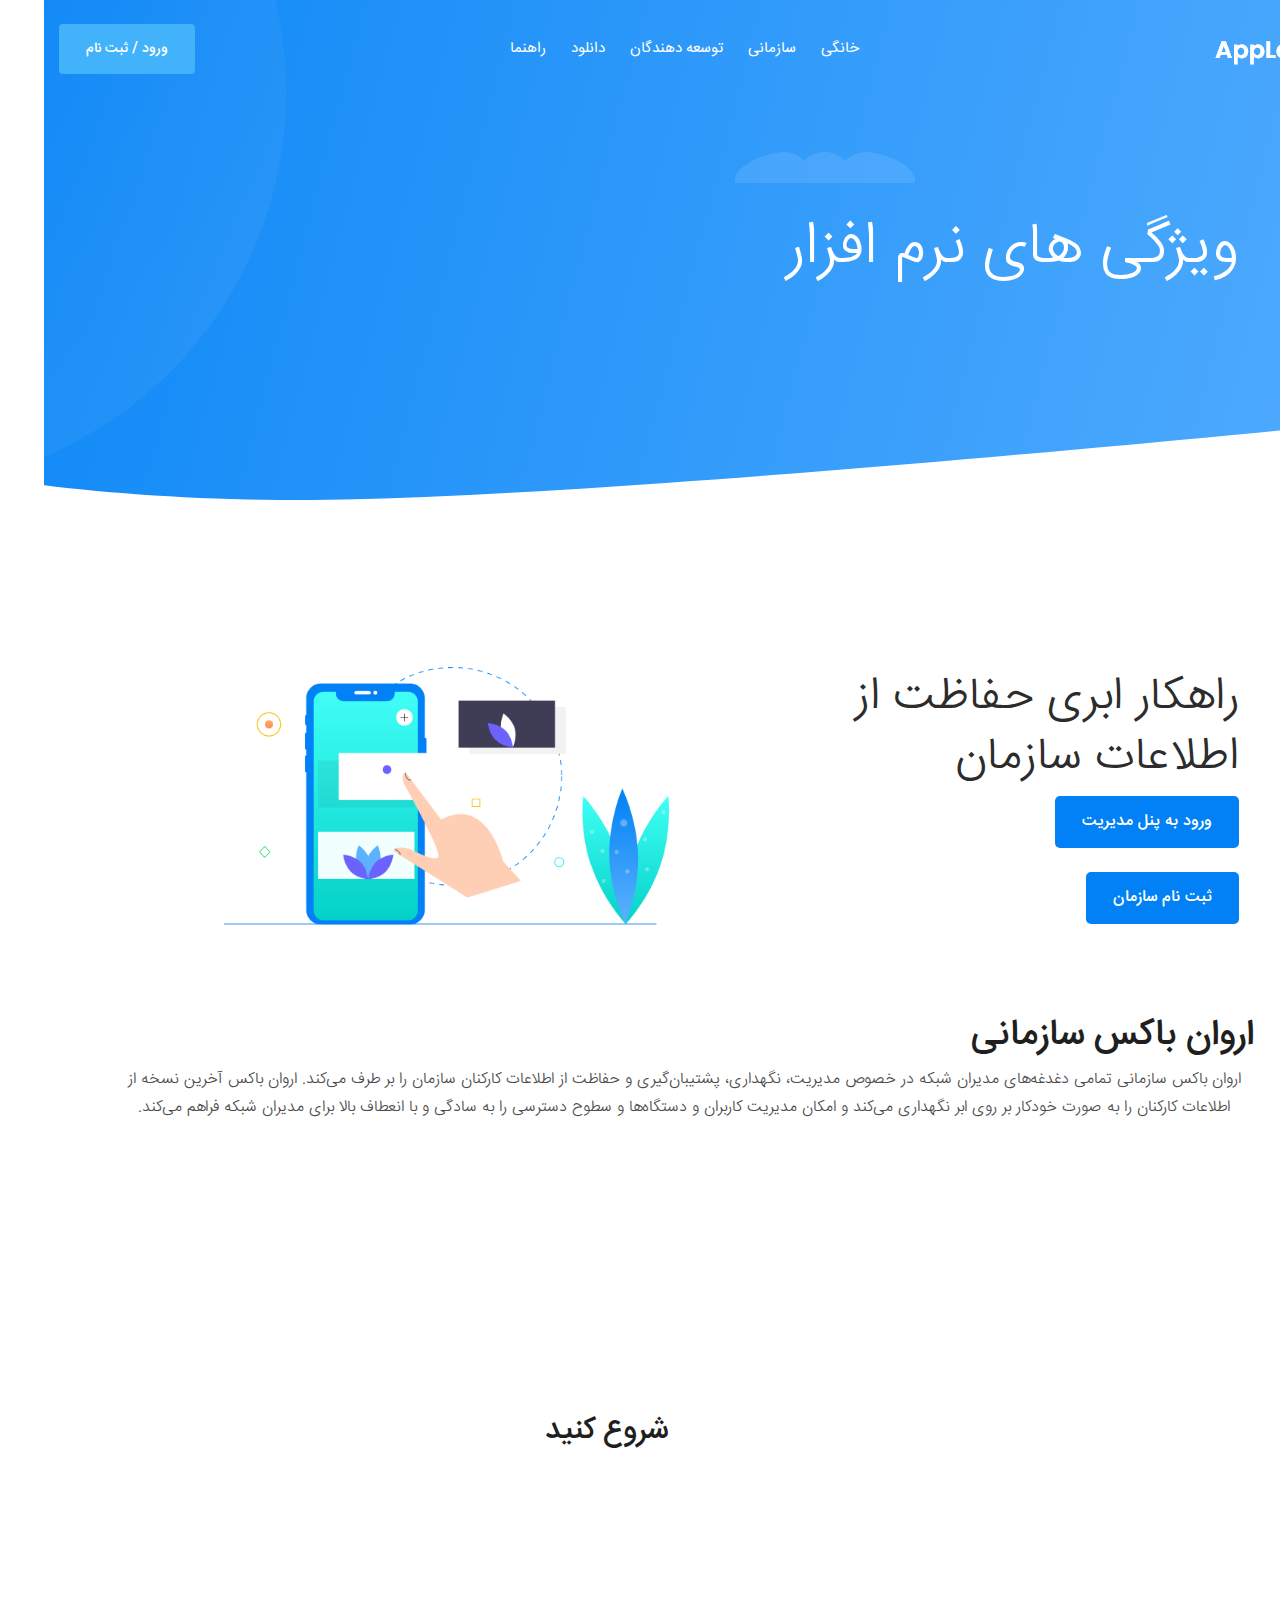
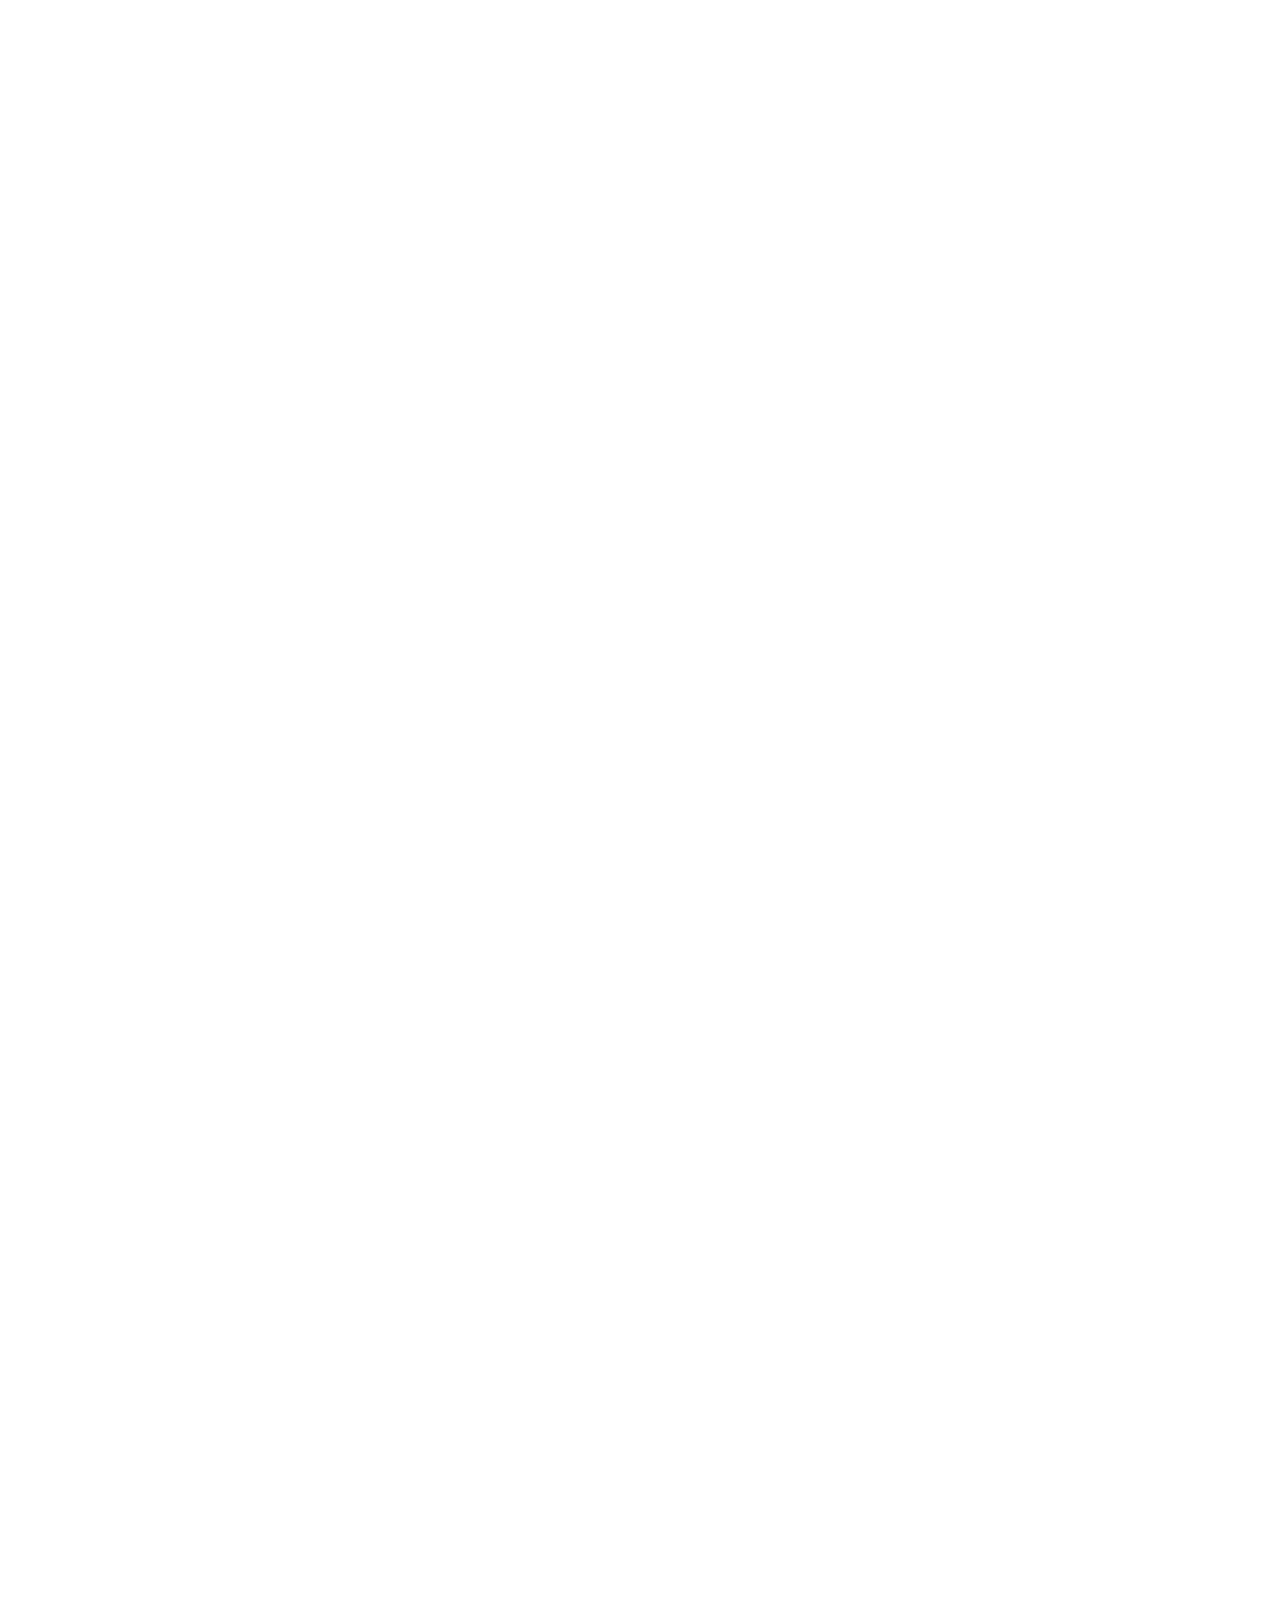
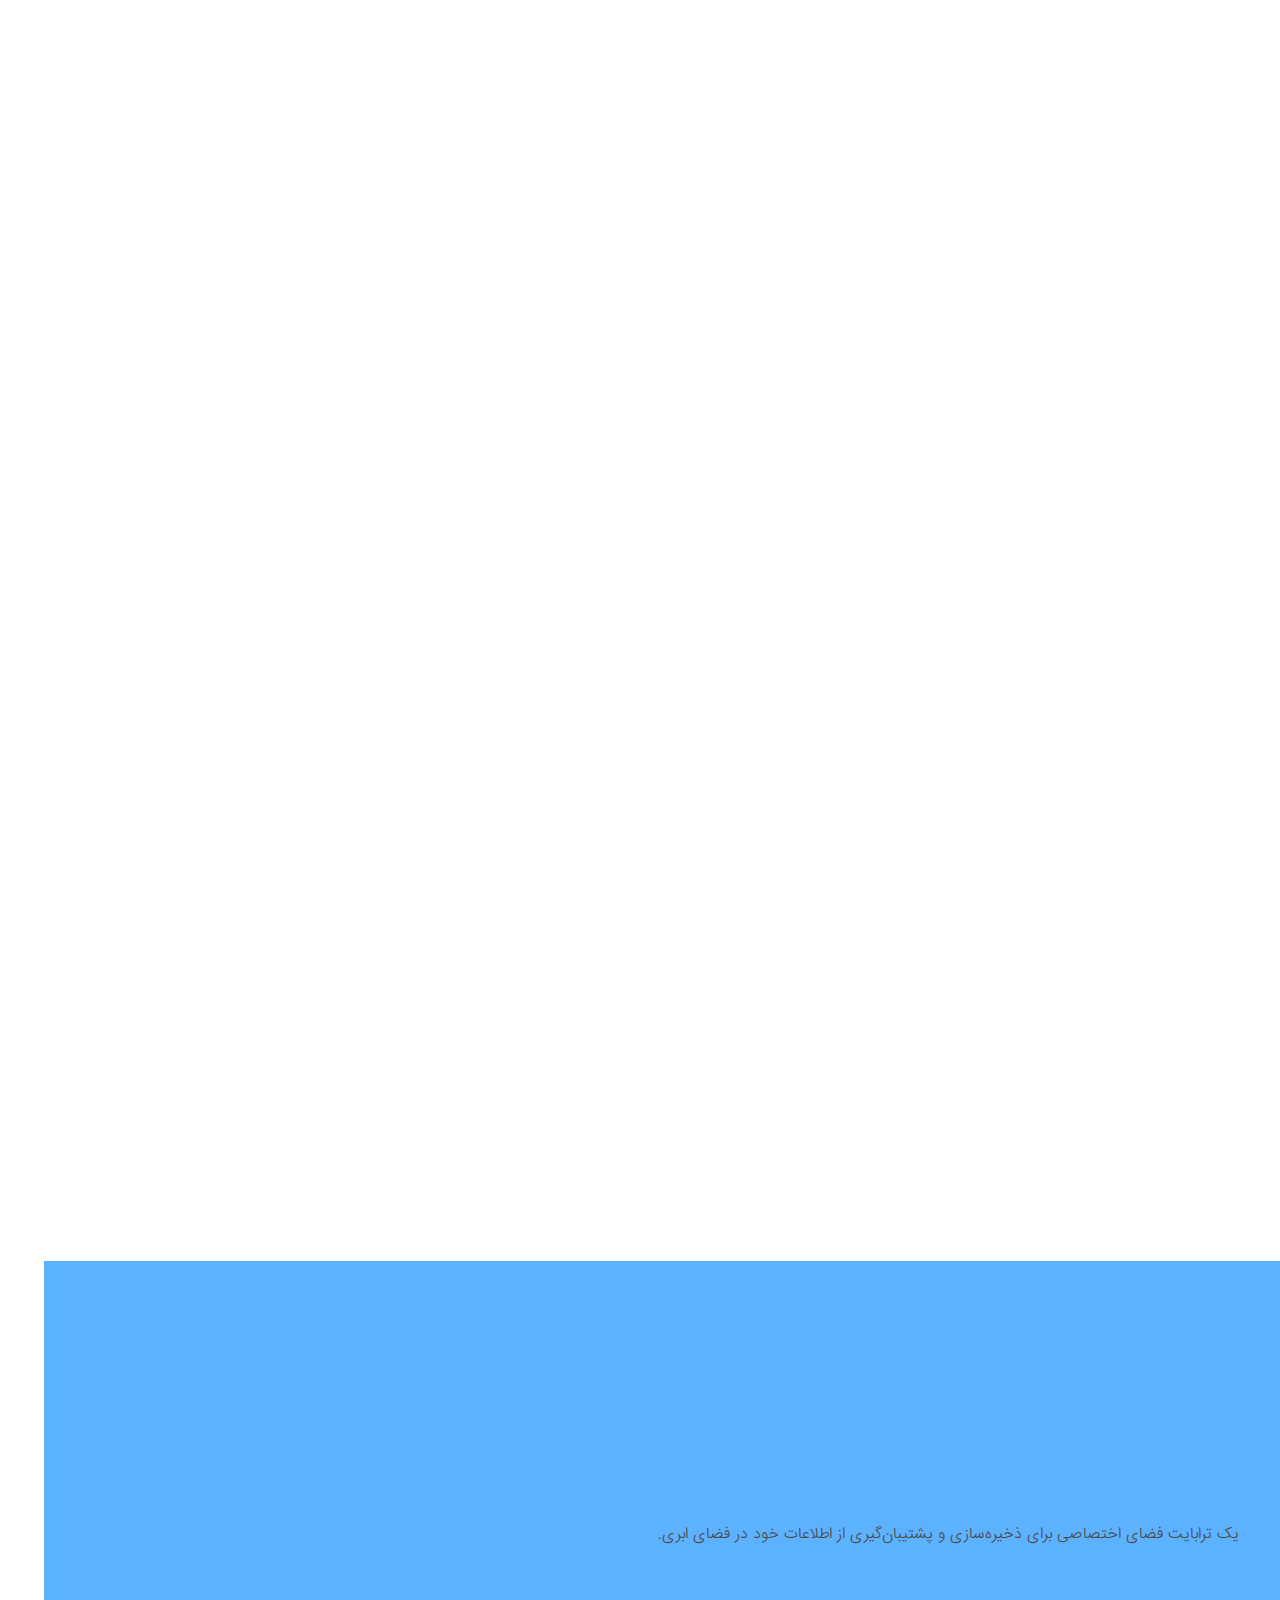
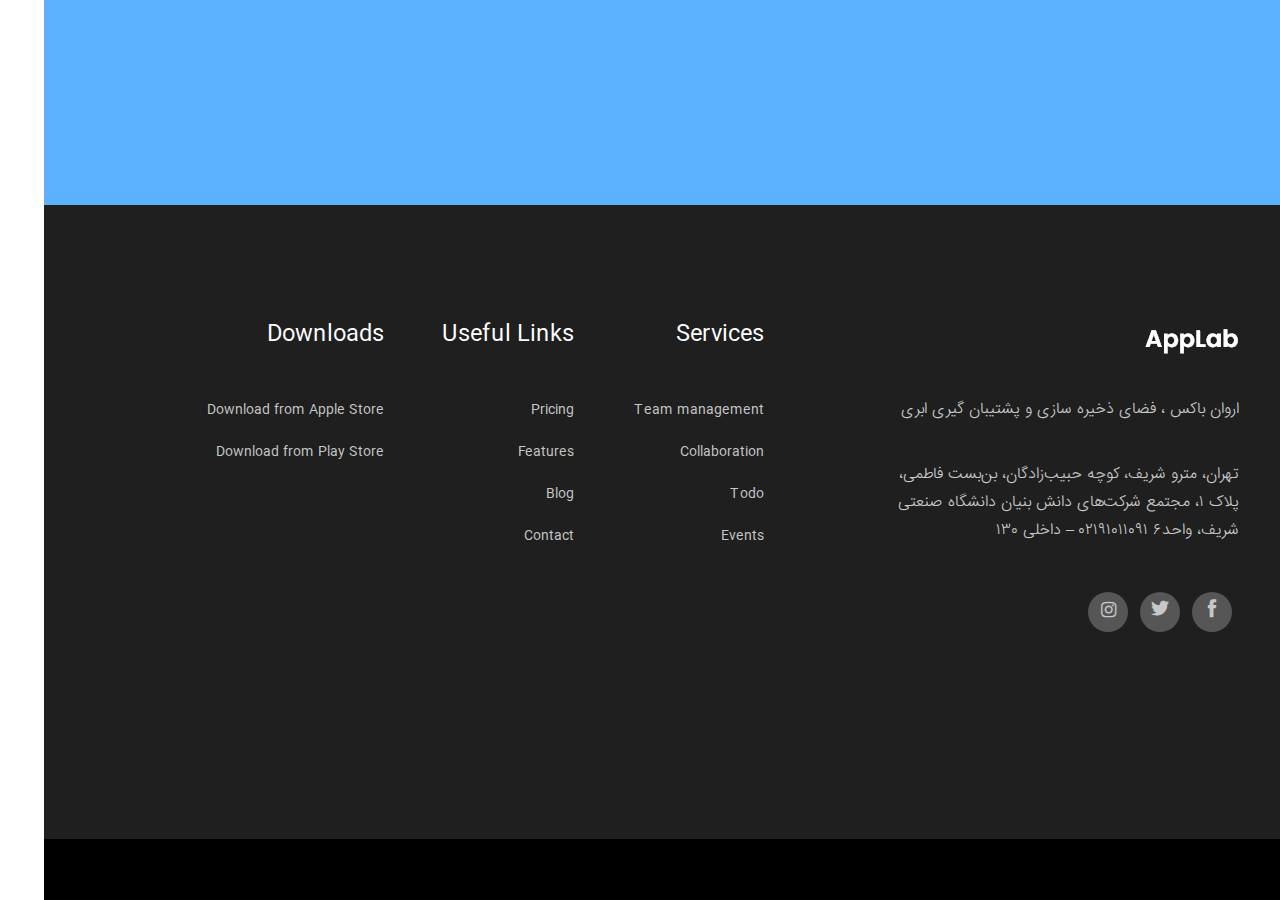
==== commit f36ef3cd: "add the arwan box project" ====
--- a/features.html
+++ b/features.html
@@ -257,7 +257,132 @@
     </div>
     </div>
     <!--/ service_area_2  -->
-
+    <div class="container">
+            <div class="app_download wow fadeInDown" data-wow-duration="1s" data-wow-delay=".1s">
+        <h2 class="text-center pt-2">ویژگی‌ها و قیمت</h2>
+        <div class="spacer-b"></div>
+        <div class="row text-center">
+            <div class="col-md-12">
+                <div class="row text-center">
+                    <div class="col-md-2"></div>
+                    <div class="col-md-8">
+                        <table class="table table-bordered table-striped">
+                            <thead class="fix-thead">
+                                <tr class="td-yellow">
+                                    <td><b>ویژگی</b></td>
+                                    <td><b>مقدار</b></td>
+                                </tr>
+                            </thead>
+                            <tbody>
+                                <tr>
+                                    <td>مناسب برای</td>
+                                    <td>سازمان‌ها، توسعه‌دهندگان و کاربران حرفه‌ای</td>
+                                </tr>
+                                <tr>
+                                    <td>محل سرورهای نگهداری داده‌ها</td>
+                                    <td>داخل کشور</td>
+                                </tr>
+                                <tr>
+                                    <td>هزینه اینترنت مصرفی</td>
+                                    <td>نیم‌بها (ترافیک داخلی)</td>
+                                </tr>
+                                <tr>
+                                    <td>حداکثر فضای در اختیار</td>
+                                    <td>۱۰به انتخاب کاربر</td>
+                                </tr>
+                                <tr>
+                                    <td>حداکثر دستگاه‌های هر کاربر</td>
+                                    <td>۵</td>
+                                </tr>
+                                <tr>
+                                    <td>مدیریت فایل*</td>
+                                    <td><img src="C:\Users\kimia\Desktop\applab\applab\img\icon/yes.png"></td>
+                                </tr>
+                                <tr>
+                                    <td>امنیت بالا**</td>
+                                    <td><img src="C:\Users\kimia\Desktop\applab\applab\img\icon/yes.png"></td>
+                                </tr>
+                                <tr>
+                                    <td>کنسول مدیریت کاربران***</td>
+                                    <td>برای حساب‌های بالای ۵ کاربر</td>
+                                </tr>
+                                <tr>
+                                    <td>قابلیت نصب کلاینت بر روی سرورها</td>
+                                    <td><img src="C:\Users\kimia\Desktop\applab\applab\img\icon/yes.png"></td>
+                                </tr>
+                                <tr>
+                                    <td>امکان اتصال از طریق پروتکل SWIFT</td>
+                                    <td><img src="C:\Users\kimia\Desktop\applab\applab\img\icon/yes.png"></td>
+                                </tr>
+                                <tr>
+                                    <td>تعداد نسخه‌های نگهداری شونده از هر فایل<br>(بر روی سخت‌افزارهای مختلف)</td>
+                                    <td class="align-middle">۳</td>
+                                </tr>
+                                <tr>
+                                    <td>نگهداری فایل‌های حذف شده</td>
+                                    <td>نامحدود</td>
+                                </tr>
+                                <tr>
+                                    <td>نگهداری نسخه‌های پیشین</td>
+                                    <td>نامحدود</td>
+                                </tr>
+                                <tr>
+                                    <td>بازگردانی داده‌های کامپیوتر با یک کلیک به هر زمانی از گذشته</td>
+                                    <td>به زودی</td>
+                                </tr>
+                                <tr>
+                                    <td>حداکثر تعداد فایل‌ها</td>
+                                    <td>۱۰ میلیون</td>
+                                </tr>
+                                <tr>
+                                    <td>حداکثر سایز هر فایل برای آپلود</td>
+                                    <td>۵ گیگابایت در کلاینت ویندوزی و اندرویدی<br>۱ گیگابایت در سایر حالت‌ها</td>
+                                </tr>
+                                <tr>
+                                    <td>حداکثر پوشه‌های تو در تو</td>
+                                    <td>۶۴</td>
+                                </tr>
+                                <tr>
+                                    <td>حداکثر طول آدرس هر فایل</td>
+                                    <td>۲۴۸ کاراکتر</td>
+                                </tr>
+                                <tr>
+                                    <td>حداکثر آیتم‌های داخل هر پوشه</td>
+                                    <td>۱۰۰ هزار</td>
+                                </tr>
+                                <tr>
+                                    <td>حداکثر تعداد تراکنش IO در ثانیه</td>
+                                    <td>۱۰۰</td>
+                                </tr>
+                                <tr>
+                                    <td>حداکثر تعداد دانلود فایل‌های به اشتراک گذاشته شده عمومی</td>
+                                    <td>نامحدود</td>
+                                </tr>
+                                <tr>
+                                    <td>حداکثر API Call در ماه</td>
+                                    <td>۵۰۰۰۰</td>
+                                </tr>
+                                <tr>
+                                    <td>حداکثر ترافیک مصرفی ماهانه</td>
+                                    <td>۲ برابر حافظه در اختیار</td>
+                                </tr>
+                                <tr>
+                                    <td>پشتیبانی</td>
+                                    <td>ایمیل، چت و تلفن</td>
+                                </tr>
+                                <tr>
+                                    <td class="font-weight-bold align-middle">قیمت ماهانه</td>
+                                    <td class="font-weight-bold">۱۰۰ هزار تومان به ازای هر ۱۰۰ گیگ <br>+<br> ۱۰۰ هزار
+                                        تومان به ازای هر ۵ کاربر</td>
+                                </tr>
+                            </tbody>
+                        </table>
+                    </div>
+                </div>
+            </div>
+        </div>
+        </div>
+    </div>
     <!-- productivity_area  -->
     <div class="productivity_area">
         <div class="container">
@@ -277,8 +402,8 @@
                                 <div class="wpb_wrapper">
                                     <div class="wpb_text_column wpb_content_element ">
                                         <div class="wpb_wrapper">
-                                            <p style="text-align: center; margin-bottom: -80px; margin-right:-280px;"><a href="#"><img
-                                                        class="alignnone size-full wp-image-5616"
+                                            <p style="text-align: center; margin-bottom: -80px; margin-right:-280px;"><a
+                                                    href="#"><img class="alignnone size-full wp-image-5616"
                                                         src="C:\Users\kimia\Desktop\applab\applab\img\icon/Brochures.png"
                                                         alt="" width="130" height="80"></a></p>
 
@@ -293,8 +418,8 @@
                                 <div class="wpb_wrapper">
                                     <div class="wpb_text_column wpb_content_element ">
                                         <div class="wpb_wrapper">
-                                            <p style="text-align: center; margin-right: 430px;margin-bottom:-83px;"><a href="#"><img
-                                                        class="alignnone size-full wp-image-5616"
+                                            <p style="text-align: center; margin-right: 430px;margin-bottom:-83px;"><a
+                                                    href="#"><img class="alignnone size-full wp-image-5616"
                                                         src="C:\Users\kimia\Desktop\applab\applab\img\icon/HelpDocumentationnew-white.png"
                                                         alt="" width="130" height="80"></a></p>
 
@@ -327,8 +452,8 @@
                                 <div class="wpb_wrapper">
                                     <div class="wpb_text_column wpb_content_element ">
                                         <div class="wpb_wrapper">
-                                            <p style="text-align: center; margin-right: 300px; margin-top:-90px;"><a href="#"><img
-                                                        class="alignnone size-full wp-image-5614"
+                                            <p style="text-align: center; margin-right: 300px; margin-top:-90px;"><a
+                                                    href="#"><img class="alignnone size-full wp-image-5614"
                                                         src="C:\Users\kimia\Desktop\applab\applab\img\icon/Catalogue.png"
                                                         alt="" width="130" height="80"></a></p>
 
@@ -359,8 +484,8 @@
                                 <div class="wpb_wrapper">
                                     <div class="wpb_text_column wpb_content_element ">
                                         <div class="wpb_wrapper">
-                                            <p style="text-align: center; margin-right:435px; margin-top: -90px;"><a href="#"><img
-                                                        class="alignnone size-full wp-image-5614"
+                                            <p style="text-align: center; margin-right:435px; margin-top: -90px;"><a
+                                                    href="#"><img class="alignnone size-full wp-image-5614"
                                                         src="C:\Users\kimia\Desktop\applab\applab\img\icon/Faq.png"
                                                         alt="" width="130" height="80"></a></p>
 
@@ -376,8 +501,8 @@
                                 <div class="wpb_wrapper">
                                     <div class="wpb_text_column wpb_content_element ">
                                         <div class="wpb_wrapper">
-                                            <p style="text-align: center; margin-right: 300px;  margin-top:-93px;"><a href="#"><img
-                                                        class="alignnone size-full wp-image-5614"
+                                            <p style="text-align: center; margin-right: 300px;  margin-top:-93px;"><a
+                                                    href="#"><img class="alignnone size-full wp-image-5614"
                                                         src="C:\Users\kimia\Desktop\applab\applab\img\icon/Terms.png"
                                                         alt="" width="130" height="80"></a></p>
 
@@ -388,20 +513,20 @@
                         </div>
 
                         <div class="wpb_column vc_column_container vc_col-sm-3">
-                                <div class="vc_column-inner ">
-                                    <div class="wpb_wrapper">
-                                        <div class="wpb_text_column wpb_content_element ">
-                                            <div class="wpb_wrapper">
-                                                <p style="text-align: center; margin-right: -300px;  margin-top:-93px;"><a href="#"><img
-                                                            class="alignnone size-full wp-image-5614"
-                                                            src="C:\Users\kimia\Desktop\applab\applab\img\icon/Media-white.png"
-                                                            alt="" width="130" height="80"></a></p>
-    
-                                            </div>
-                                        </div>
-                                    </div>
-                                </div>
-                            </div>
+                            <div class="vc_column-inner ">
+                                <div class="wpb_wrapper">
+                                    <div class="wpb_text_column wpb_content_element ">
+                                        <div class="wpb_wrapper">
+                                            <p style="text-align: center; margin-right: -300px;  margin-top:-93px;"><a
+                                                    href="#"><img class="alignnone size-full wp-image-5614"
+                                                        src="C:\Users\kimia\Desktop\applab\applab\img\icon/Media-white.png"
+                                                        alt="" width="130" height="80"></a></p>
+
+                                        </div>
+                                    </div>
+                                </div>
+                            </div>
+                        </div>
                     </div>
                 </div>
             </div>
@@ -424,9 +549,12 @@
                                 </a>
                             </div>
                             <p>
-                                Firmament morning sixth subdue darkness
-                                creeping gathered divide.
+                                    اروان باکس ، فضای ذخیره سازی و پشتیبان گیری ابری
                             </p>
+                            <br>
+                            <p>تهران، مترو شریف، کوچه حبیب‌زادگان، بن‌بست فاطمی، پلاک ۱،
+                                    مجتمع شرکت‌های دانش بنیان دانشگاه صنعتی شریف، واحد۶
+                                    ۰۲۱۹۱۰۱۱۰۹۱ – داخلی ۱۳۰</p>
                             <div class="socail_links">
                                 <ul>
                                     <li>
@@ -505,10 +633,7 @@
                     <div class="col-xl-12">
                         <p class="copy_right text-center">
                             <!-- Link back to Colorlib can't be removed. Template is licensed under CC BY 3.0. -->
-                            Copyright &copy;<script>
-                                document.write(new Date().getFullYear());
-                            </script> All rights reserved | This template is made with <i class="fa fa-heart-o"
-                                aria-hidden="true"></i> by <a href="https://colorlib.com" target="_blank">Colorlib</a>
+                             
                             <!-- Link back to Colorlib can't be removed. Template is licensed under CC BY 3.0. -->
                         </p>
                     </div>
--- a/css/style.css
+++ b/css/style.css
@@ -12,6 +12,8 @@
   -webkit-box-pack: start;
   -ms-flex-pack: start;
   justify-content: start;
+  
+
 }
 .testmonial_area *{
   direction: ltr;
@@ -37,6 +39,7 @@
   font-family: "IRANSans";
   font-weight: normal;
   font-style: normal;
+   
   
 }
 
@@ -87,7 +90,7 @@
 
 /* line 39, ../../Arafath/CL/CL October/214. App Landing Page/HTML/scss/theme-default.scss */
 h1, h2, h3, h4, h5 {
-  font-family: "Poppins", sans-serif;
+  font-family: "IRANSans";
   color: #1F1F1F;
 }
 
@@ -119,7 +122,7 @@
   line-height: 28px;
   color: #4D4D4D;
   margin-bottom: 13px;
-  font-family: "Poppins", sans-serif;
+  font-family: "IRANSans";
 }
 
 /* line 68, ../../Arafath/CL/CL October/214. App Landing Page/HTML/scss/theme-default.scss */
@@ -399,7 +402,7 @@
   color: #131313;
   display: inline-block;
   padding: 18px 44px;
-  font-family: "Poppins", sans-serif;
+  font-family: "IRANSans";
   font-size: 14px;
   font-weight: 400;
   border: 0;
@@ -435,7 +438,7 @@
   color: #fff;
   display: inline-block;
   padding: 14px 27px;
-  font-family: "Poppins", sans-serif;
+  font-family: "IRANSans";
   font-size: 16px;
   font-weight: 500;
   border: 0;
@@ -476,7 +479,7 @@
   color: #fff;
   display: inline-block;
   padding: 14px 27px;
-  font-family: "Poppins", sans-serif;
+  font-family: "IRANSans";
   font-size: 16px;
   font-weight: 500;
   border: 0;
@@ -515,7 +518,7 @@
   color: #fff;
   display: inline-block;
   padding: 13px 27px;
-  font-family: "Poppins", sans-serif;
+  font-family: "IRANSans";
   font-size: 14px;
   font-weight: 400;
   border: 0;
@@ -561,7 +564,7 @@
   color: #48B6FB !important;
   display: inline-block;
   padding: 14px 31px;
-  font-family: "Poppins", sans-serif;
+  font-family: "IRANSans";
   font-size: 14px;
   font-weight: 400;
   border: 0;
@@ -602,7 +605,7 @@
   color: #fff;
   display: inline-block;
   padding: 18px 24px;
-  font-family: "Poppins", sans-serif;
+  font-family: "IRANSans";
   font-size: 14px;
   font-weight: 400;
   border: 0;
@@ -1079,7 +1082,7 @@
   font-weight: 400;
   display: inline-block;
   padding: 0px 0px 0px 0px;
-  font-family: "Poppins", sans-serif;
+  font-family: "IRANSans";
   position: relative;
   text-transform: capitalize;
 }
@@ -1413,7 +1416,7 @@
 /* line 44, ../../Arafath/CL/CL October/214. App Landing Page/HTML/scss/_slider.scss */
 .slider_area .single_slider .slider_text h3 {
   color: #FFF;
-  font-family: "Poppins", sans-serif;
+  font-family: "IRANSans";
   font-size: 60px;
   text-transform: capitalize;
   letter-spacing: 2px;
@@ -2036,7 +2039,7 @@
 /* line 103, ../../Arafath/CL/CL October/214. App Landing Page/HTML/scss/_gallery.scss */
 .portfolio_details_area .portfolio_details_content p {
   font-size: 16px;
-  font-family: "Poppins", sans-serif;
+  font-family: "IRANSans";
   color: #727272;
   line-height: 28px;
 }
@@ -2667,7 +2670,7 @@
 
 /* line 397, ../../Arafath/CL/CL October/214. App Landing Page/HTML/scss/_offers.scss */
 .gj-picker-md {
-  font-family: "Roboto","Helvetica","Arial",sans-serif;
+  font-family: "IRANSans";
   font-size: 16px;
   font-weight: 400;
   letter-spacing: .04em;
@@ -3093,7 +3096,7 @@
   cursor: pointer;
   display: block;
   float: left;
-  font-family: "Poppins", sans-serif;
+  font-family: "IRANSans";
   font-weight: normal;
   width: 100% !important;
   /* height: 42px; */
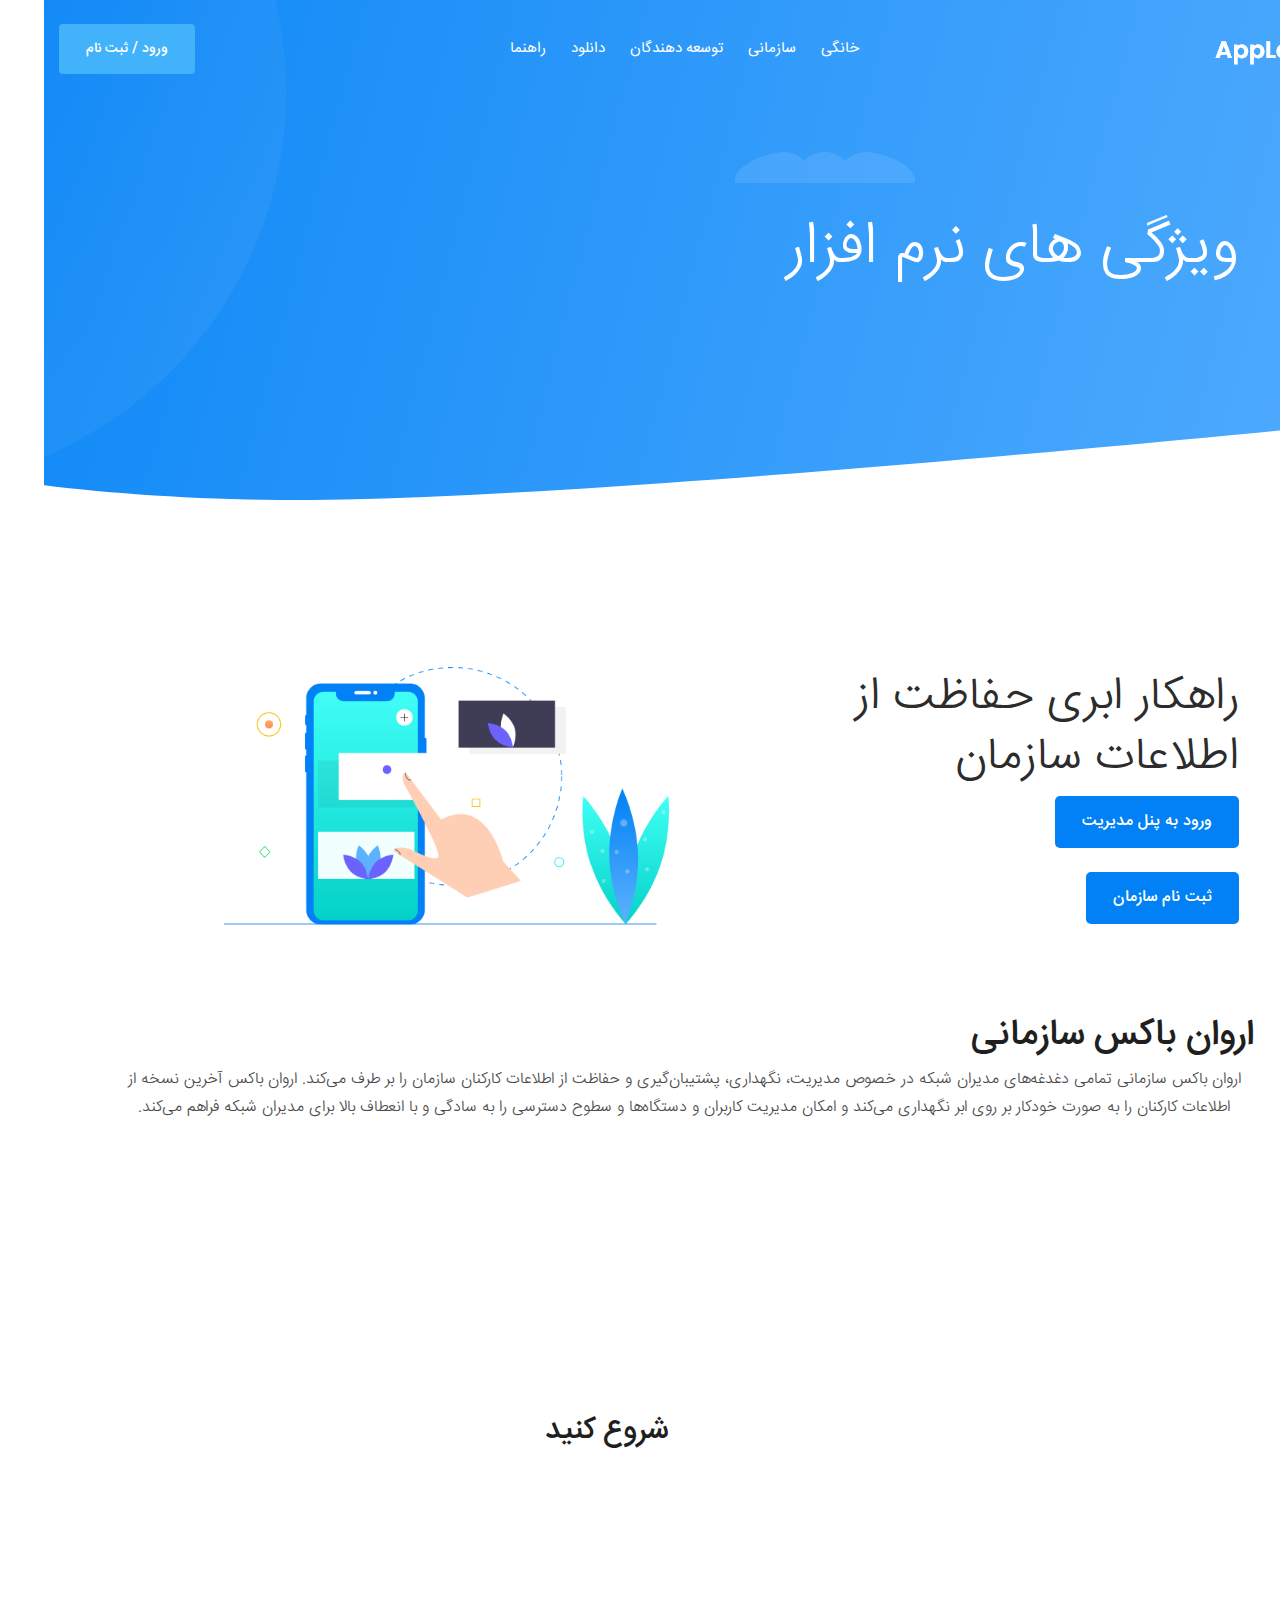
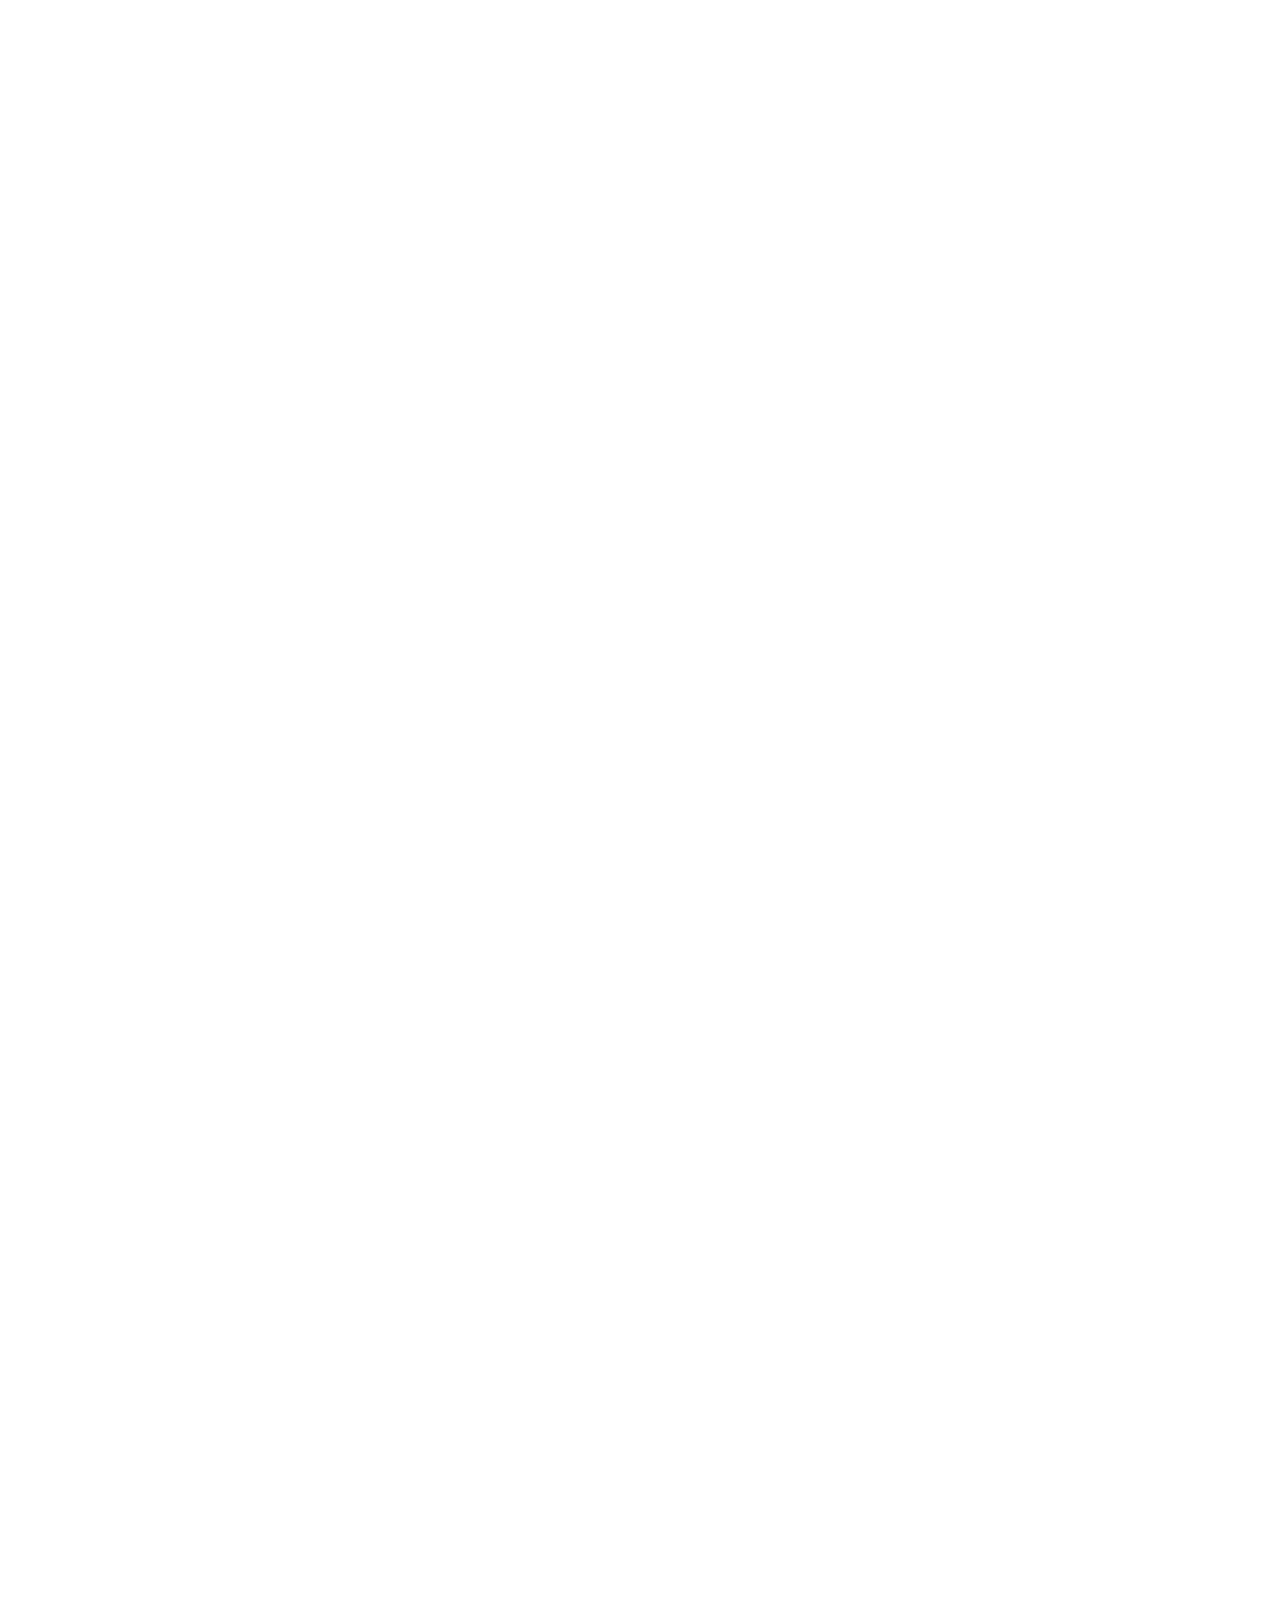
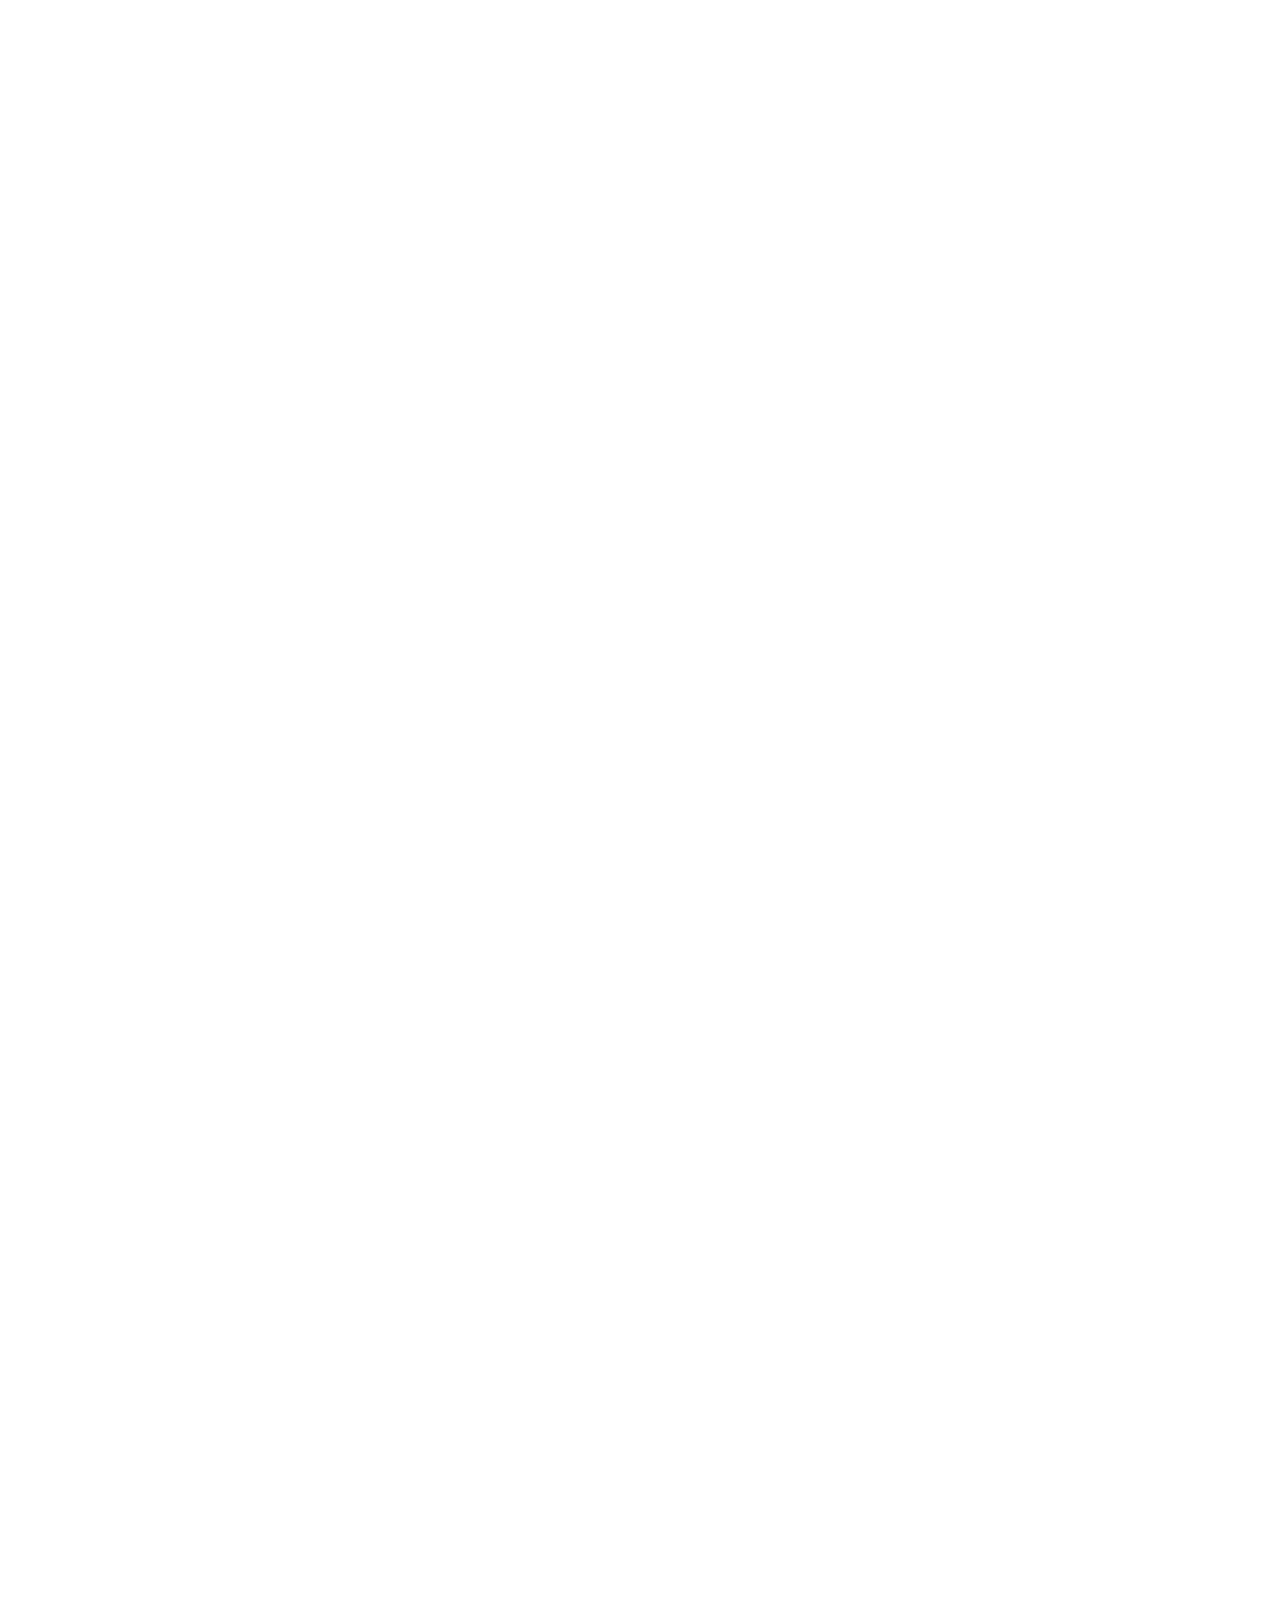
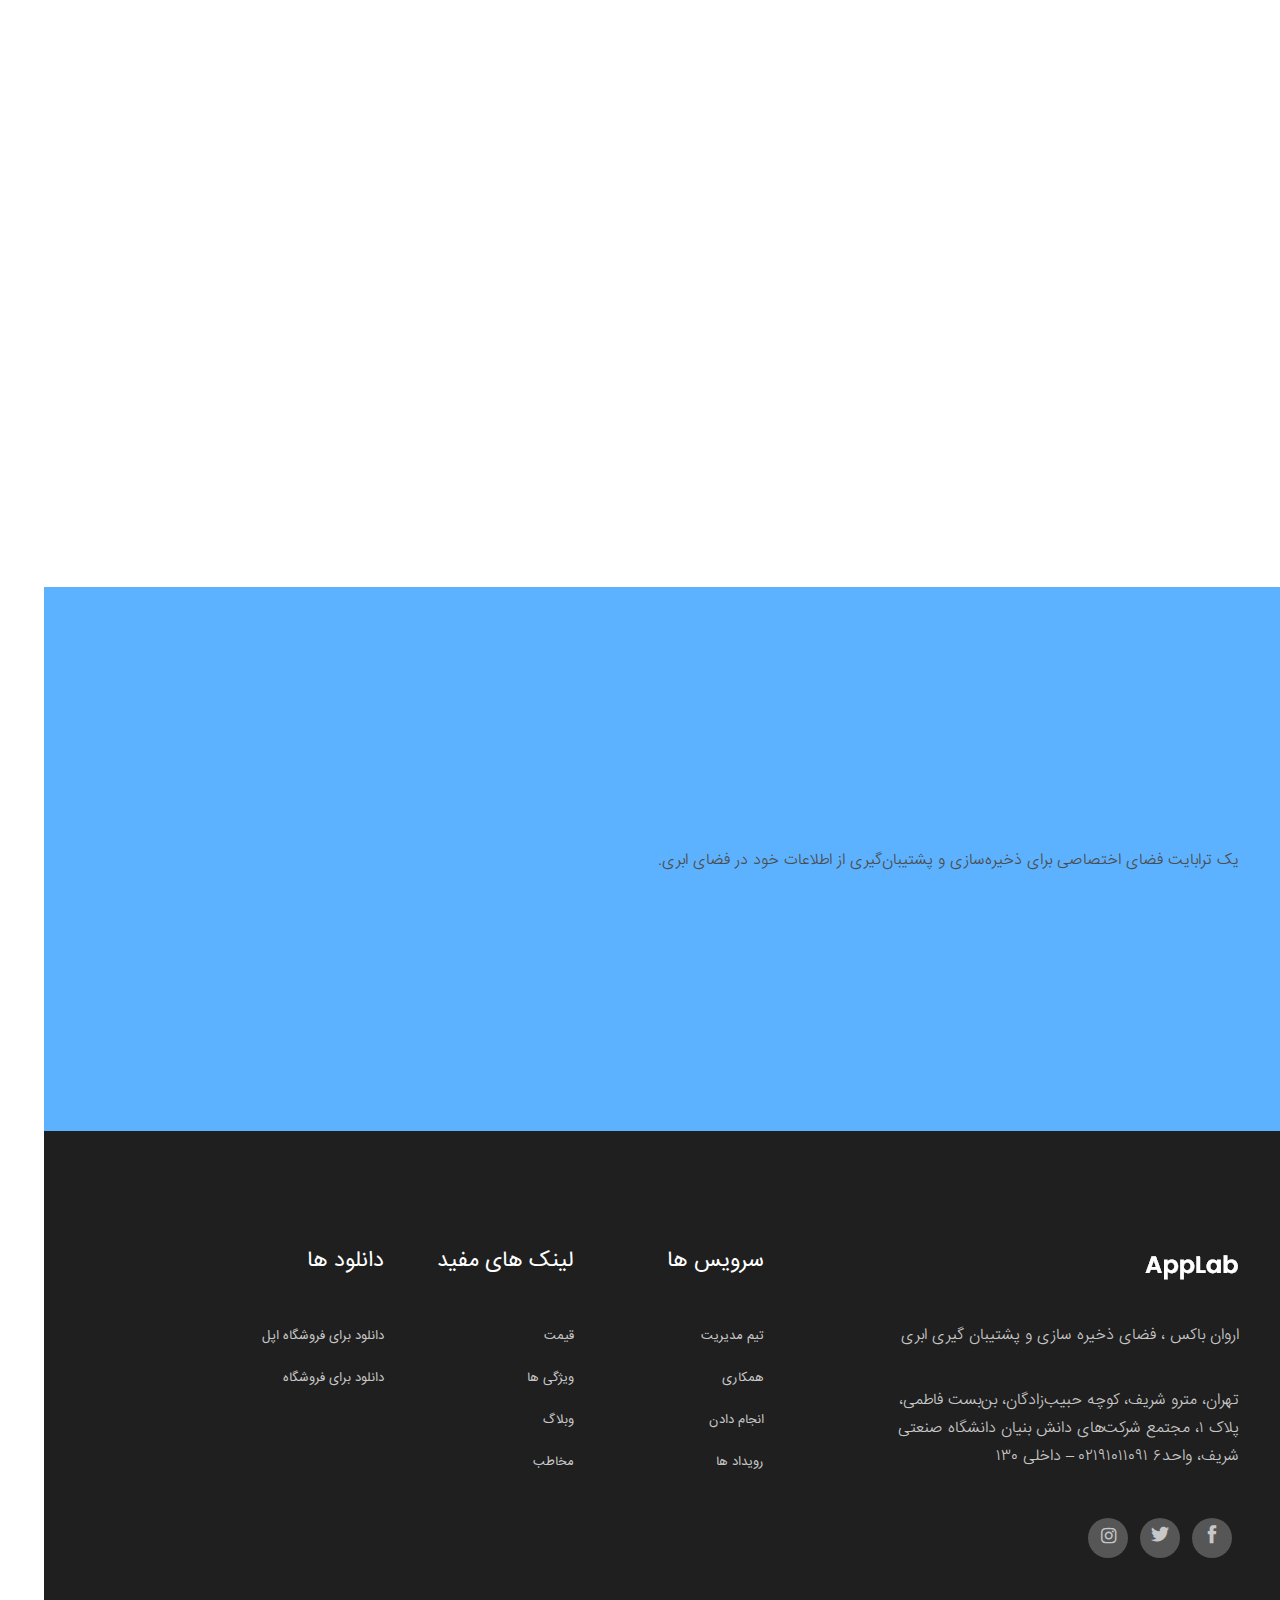
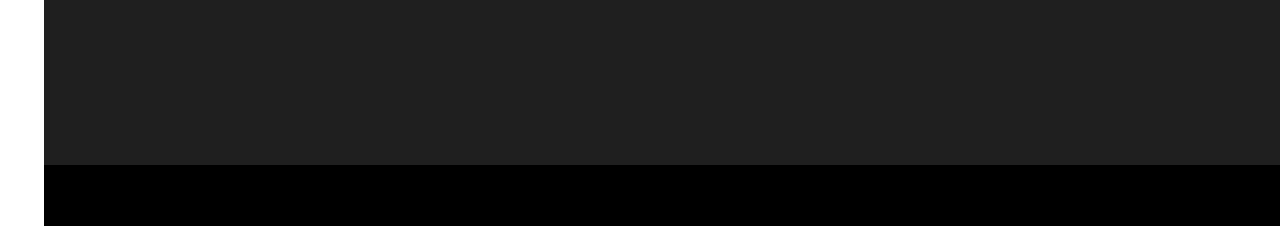
==== commit d02e8b4e: "change project" ====
--- a/features.html
+++ b/features.html
@@ -383,6 +383,103 @@
         </div>
         </div>
     </div>
+
+
+    <div class="container">
+        <div class="app_download wow fadeInDown" data-wow-duration="1s" data-wow-delay=".1s">
+        <div class="row text-justify">
+            <p><strong>* مدیریت فایل:</strong> شامل ذخیره‌سازی داده‌ها، پشتیبان‌گیری از اطلاعات گوشی، همگام‌سازی پوشه‌ها، به اشتراک‌گذاری، نگهداری سوابق، دسترسی آسان به داده‌های ابری</p>
+            <p><strong>** امنیت بالا:</strong> انتقال داده‌ها از طریق کانال امن، نگهداری ۳ نسخه از هر فایل برروی سخت‌افزارهای مختلف، نگهداری فایل‌های پشتیبان گوشی به صورت رمزگذاری AES-256</p>
+            <p><strong>*** کنسول مدیریت کاربران:</strong> سیستم صورتحساب یکجا، درون‌ریزی لیست کارکنان، تعریف نقش‌ها و دسترسی‌ها، تائید دستگاه‌ها قبل افزودن، کنترل گردش داده‌ها، تعیین سطوح دسترسی، کنترل دسترسی از بیرون سازمان، دسترسی به داده‌های کارکنان، پایش و نظارت بر عملکرد کارکنان، گزارشات متنوع مدیریتی</p>
+        </div>
+        </div>
+    </div>
+    <div class="spacer-p"></div>
+    <div class="row">
+        
+        <div class="col-md-3"></div>
+        <div class="col-md-6">
+            <div class="app_download wow fadeInDown" data-wow-duration="1s" data-wow-delay=".1s">
+            <div class="alert alert-info">بعد از پرداخت، از طریق اطلاعات تماسی که در فرم پر می‌کنید با شما تماس گرفته خواهد شد.</div></div>
+            <form method="post" action="https://abrino.ir/business">
+                <div class="app_download wow fadeInDown" data-wow-duration="1s" data-wow-delay=".1s">
+                <input type="hidden" name="csrf-token" value="8e803b3982dde52595cf70b0d2567ba39aafc2c4">
+                <div class="row">
+                    <div class="col">
+                        <label for="org-orgname">نام سازمان<span class="cred">*</span></label>
+                        <input type="text" id="org-orgname" name="org-orgname" class="form-control inpute-dev fc" required="">
+                    </div>
+                    <div class="col">
+                        <label for="org-email">ایمیل <span class="cred">*</span></label>
+                        <input type="email" id="org-email" name="org-email" class="form-control inpute-dev fc" required="">
+                    </div>
+                </div>
+                <div class="row">
+                    <div class="col">
+                        <label for="org-tel">شماره تماس <span class="cred">*</span></label>
+                        <input type="text" id="org-tel" name="org-tel" class="form-control inpute-dev fc ltr" placeholder="09......." required="">
+                    </div>
+                    <div class="col">
+                        <label for="org-quota">حجم درخواستی <span class="cred">*</span></label>
+                        <div class="input-group mb-3">
+                            <input type="number" class="reuqest-quota form-control inpute-dev text-center fc" name="org-quota" id="org-quota" aria-describedby="basic-addon3" value="100" minlength="3" min="100" placeholder="100" step="100" required="">
+                            <div class="input-group-append">
+                                <span class="input-group-text" id="basic-addon3">گیگابایت</span>
+                            </div>
+                        </div>
+                    </div>
+                </div>
+                <div class="row">
+                    <div class="col">
+                        <label for="org-period">مدت زمان <span class="cred">*</span></label>
+                        <select class="request-period custom-select my-1 mr-sm-2 inpute-dev mrg0 fc" name="org-period" id="org-period">
+                            <option value="1" selected="">یک ماه</option>
+                            <option value="3">سه ماه</option>
+                            <option value="6">شش ماه</option>
+                            <option value="12">یک ساله</option>
+                        </select>
+                    </div>
+                    <div class="col">
+                        <label for="org-usercount">تعداد کاربران <span class="cred">*</span></label>
+                        <div class="input-group mb-3">
+                            <input type="number" class="form-control inpute-dev text-center fc" name="org-usercount" id="org-usercount" aria-describedby="basic-addon3" value="5" minlength="3" min="5" placeholder="5" step="5" required=""></div>
+                    </div>
+                </div>
+                
+                <div class="form-group form-gp">
+                    <label for="org-desc">توضیحات</label>
+                    <textarea class="form-control textarea-dev fc" name="org-desc" id="org-desc" rows="3"></textarea>
+                    <p class="mt-2">در صورت نیاز به تعداد تراکنش بالاتر، دسترسی به فضای ابری از طریق پروتکل SWIFT یا هر ویژگی درخواستی دیگر با ما <a target="_blank" href="/contact">تماس بگیرید.</a></p>
+                </div>
+                <div class="text-center">
+                    <table class="table">
+                        <tbody><tr>
+                            <td class="text-left w-50">قیمت:</td>
+                            <td class="text-right font-weight-bold"><span class="org-request-price">200,000</span> تومان</td>
+                        </tr>
+                        <tr>
+                            <td class="text-left">۹٪ مالیات بر ارزش افزوده:</td>
+                            <td class="text-right font-weight-bold"><span class="org-request-taxPrice">18,000</span> تومان</td>
+                        </tr>
+                        <tr>
+                            <td class="text-left">مجموع مبلغ پرداختی:</td>
+                            <td class="text-right font-weight-bold"><span class="org-request-totalPrice">218,000</span> تومان</td>
+                        </tr>
+                    </tbody></table>
+                    <button type="submit" class="btn btn-primary">پرداخت</button>
+                   
+                </div>
+            </div>
+            </form>
+            <br><br>
+        </div>
+      
+        <div class="col-md-3"></div>
+        </div>
+    
+    
+   
+    </div>
     <!-- productivity_area  -->
     <div class="productivity_area">
         <div class="container">
@@ -535,7 +632,6 @@
 
 
     <!--/ productivity_area  -->
-
     <!-- footer start -->
     <footer class="footer">
         <div class="footer_top">
@@ -580,13 +676,13 @@
                     <div class="col-xl-2 offset-xl-1 col-md-6 col-lg-3">
                         <div class="footer_widget">
                             <h3 class="footer_title">
-                                Services
+                                سرویس ها
                             </h3>
                             <ul>
-                                <li><a href="#">Team management</a></li>
-                                <li><a href="#">Collaboration</a></li>
-                                <li><a href="#">Todo</a></li>
-                                <li><a href="#">Events</a></li>
+                                <li><a href="#">تیم مدیریت</a></li>
+                                <li><a href="#">همکاری</a></li>
+                                <li><a href="#">انجام دادن</a></li>
+                                <li><a href="#">رویداد ها</a></li>
                             </ul>
 
                         </div>
@@ -594,30 +690,30 @@
                     <div class="col-xl-2 col-md-6 col-lg-2">
                         <div class="footer_widget">
                             <h3 class="footer_title">
-                                Useful Links
+                               لینک های مفید
                             </h3>
                             <ul>
-                                <li><a href="#">Pricing</a></li>
-                                <li><a href="#">Features</a></li>
-                                <li><a href="#">Blog</a></li>
-                                <li><a href="#">Contact</a></li>
+                                <li><a href="#">قیمت</a></li>
+                                <li><a href="#">ویژگی ها</a></li>
+                                <li><a href="#">وبلاگ</a></li>
+                                <li><a href="#">مخاطب</a></li>
                             </ul>
                         </div>
                     </div>
                     <div class="col-xl-3 col-md-6 col-lg-3">
                         <div class="footer_widget">
                             <h3 class="footer_title">
-                                Downloads
+                               دانلود ها
                             </h3>
                             <ul>
                                 <li>
                                     <a href="#">
-                                        Download from Apple Store
+                                       دانلود برای فروشگاه اپل
 
                                     </a>
                                 </li>
                                 <li><a href="#">
-                                        Download from Play Store
+                                        دانلود برای فروشگاه
                                     </a>
                                 </li>
                             </ul>
--- a/css/style.css
+++ b/css/style.css
@@ -26,6 +26,15 @@
 }
 .wpb_wrapper{
   text-align: center;
+}
+.container-dev {
+  background-color: #f4f4f4;
+  color: #777;
+  padding: 15px 5px 1px 15px;
+  margin-right: auto;
+  margin-left: auto;
+  max-width: 1200px;
+  line-height: 15px;
 }
 
 /* Normal desktop :1200px. */
